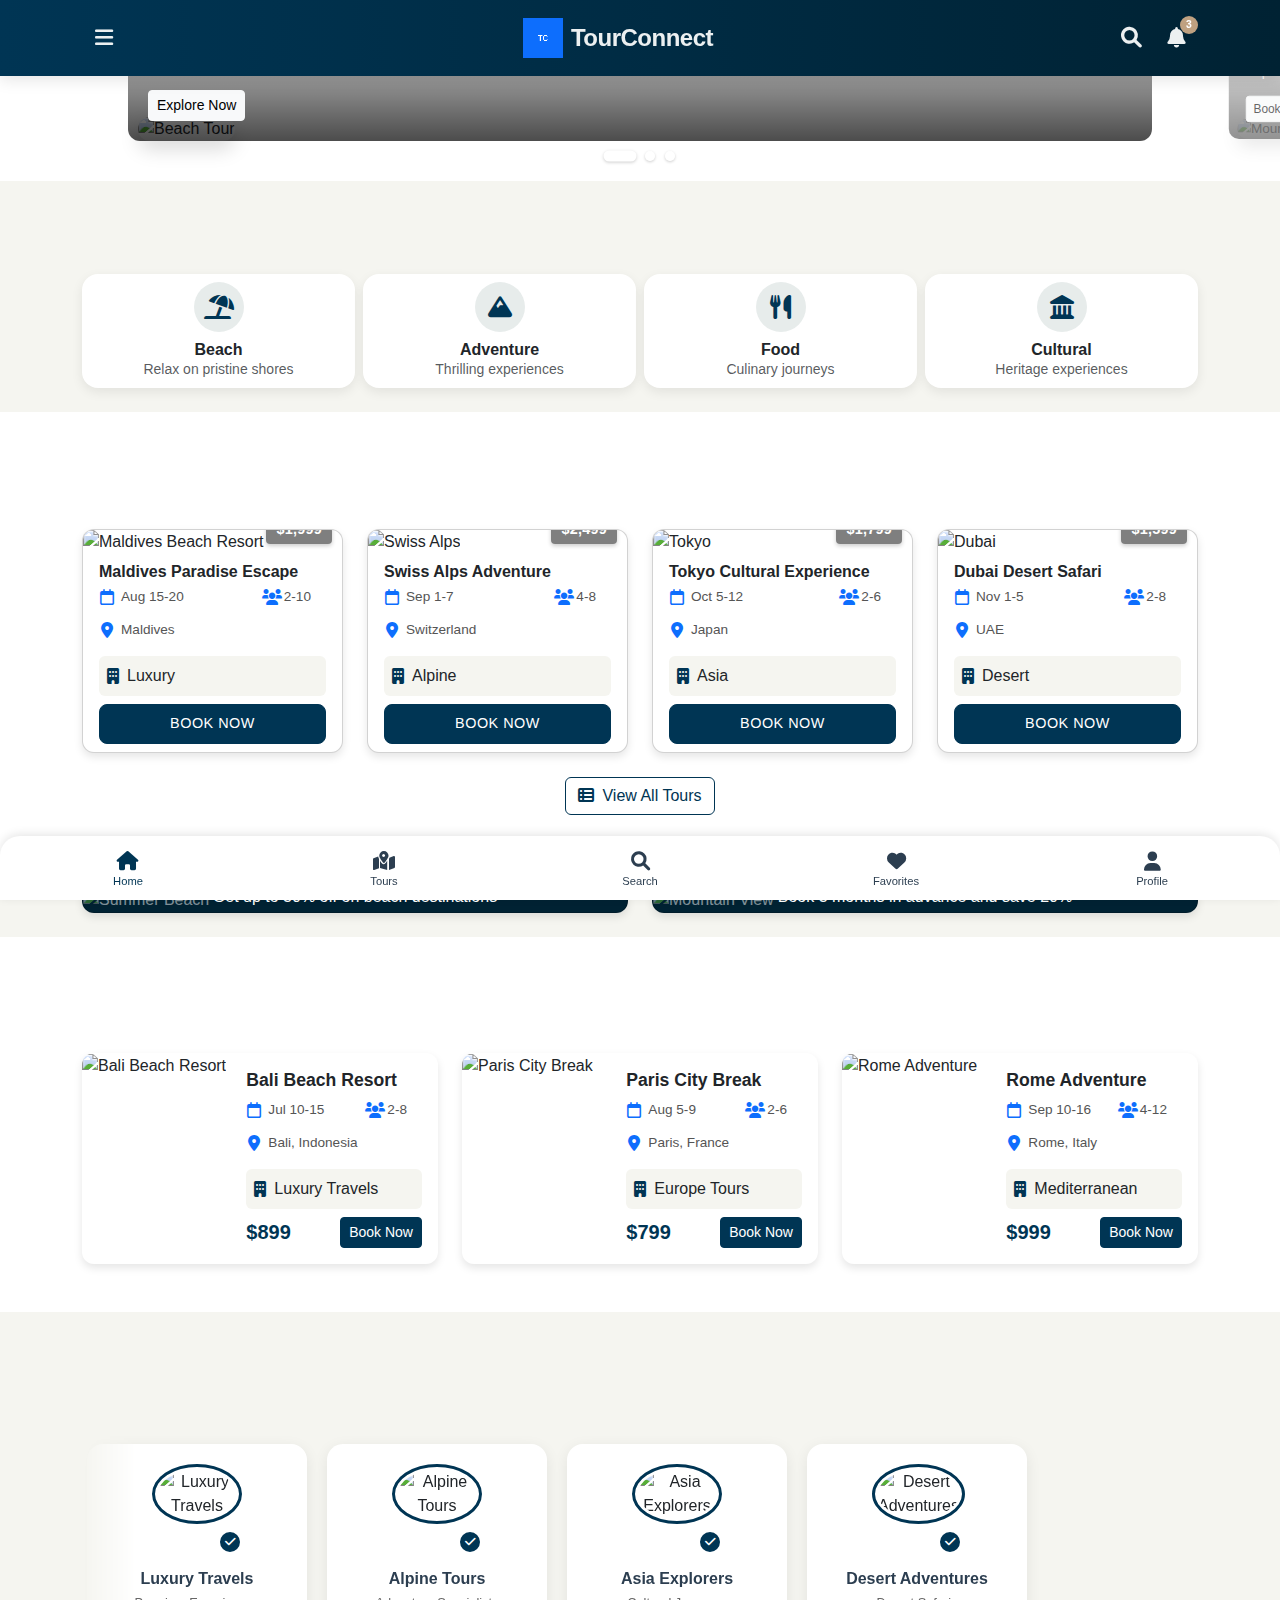
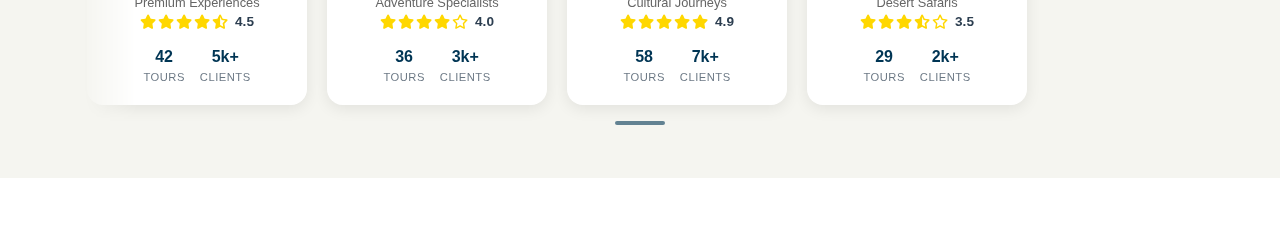
==== index.html @ 3ac356c7 "project initialized" ====
<!DOCTYPE html>
<html lang="en">
<head>
    <meta charset="UTF-8">
    <meta name="viewport" content="width=device-width, initial-scale=1.0, maximum-scale=1.0, user-scalable=no">
    <meta name="theme-color" content="#003554">
    <meta name="apple-mobile-web-app-capable" content="yes">
    <meta name="apple-mobile-web-app-status-bar-style" content="black-translucent">
    <meta name="apple-mobile-web-app-title" content="TourConnect">
    <link rel="manifest" href="manifest.json">
    <link rel="apple-touch-icon" href="images/icons/icon-192x192.png">
    <title>TourConnect - Find Your Perfect Tour</title>
    <!-- Bootstrap CSS -->
    <link href="https://cdn.jsdelivr.net/npm/bootstrap@5.3.0/dist/css/bootstrap.min.css" rel="stylesheet">
    <!-- Custom CSS -->
    <link href="css/colors.css" rel="stylesheet">
    <link href="css/style.css" rel="stylesheet">
    <link href="css/slider.css" rel="stylesheet">
    <link href="css/popular-packages.css" rel="stylesheet">
    <link href="css/center-carousel.css" rel="stylesheet">
    <link href="css/organizers.css" rel="stylesheet">
    <!-- Font Awesome -->
    <link rel="stylesheet" href="https://cdnjs.cloudflare.com/ajax/libs/font-awesome/6.0.0/css/all.min.css">
    <!-- Custom JavaScript -->
    <script src="js/filters.js" defer></script>
    <script src="js/pwa.js" defer></script>
    <script src="js/center-carousel.js" defer></script>
    <script>
        document.addEventListener('DOMContentLoaded', function() {
            const searchToggleBtn = document.getElementById('searchToggleBtn');
            const searchContainer = document.getElementById('searchContainer');

            searchToggleBtn.addEventListener('click', function() {
                searchContainer.style.display = searchContainer.style.display === 'none' ? 'block' : 'none';
            });
        });
    </script>
    <!-- Bootstrap JavaScript -->
    <script src="https://cdn.jsdelivr.net/npm/bootstrap@5.3.0/dist/js/bootstrap.bundle.min.js"></script>
    <style>
        body {
            padding-bottom: 70px; /* Space for bottom navigation */
            touch-action: manipulation;
            -webkit-tap-highlight-color: transparent;
        }
        
        /* Mobile App-like Header */
        .app-header {
            position: sticky;
            top: 0;
            z-index: 1030;
            box-shadow: 0 4px 15px rgba(0,0,0,0.1);
            background-image: linear-gradient(to right, var(--primary), var(--primary-dark));
            padding: 0.8rem 0;
            transition: all 0.3s ease;
        }
        
        /* App Logo */
        .app-logo {
            display: flex;
            align-items: center;
            text-decoration: none;
        }
        
        .app-logo img {
            height: 32px;
            width: 32px;
            margin-right: 8px;
        }
        
        .app-logo-text {
            color: var(--text-light);
            font-size: 1.2rem;
            font-weight: 600;
            margin: 0;
            letter-spacing: -0.5px;
        }
        
        /* Header Icon Buttons */
        .header-icon-btn {
            width: 40px;
            height: 40px;
            display: flex;
            align-items: center;
            justify-content: center;
            border-radius: 50%;
            background: transparent;
            border: none;
            color: var(--text-light);
            font-size: 1.2rem;
            transition: all 0.2s ease;
            position: relative;
        }
        
        .header-icon-btn:active {
            transform: scale(0.9);
            background-color: rgba(255,255,255,0.1);
        }
        
        /* Search Bar */
        .app-search {
            position: relative;
            flex-grow: 1;
            margin: 0 15px;
            display: none; /* Hide on mobile */
        }
        
        .app-search-input {
            width: 100%;
            padding: 8px 15px 8px 40px;
            border-radius: 20px;
            border: none;
            background-color: rgba(255,255,255,0.15);
            color: var(--text-light);
            font-size: 0.9rem;
            transition: all 0.3s ease;
        }
        
        .app-search-input::placeholder {
            color: rgba(255,255,255,0.7);
        }
        
        .app-search-input:focus {
            background-color: rgba(255,255,255,0.25);
            outline: none;
        }
        
        .app-search-icon {
            position: absolute;
            left: 15px;
            top: 50%;
            transform: translateY(-50%);
            color: rgba(255,255,255,0.7);
            font-size: 0.9rem;
        }
        
        /* Notification Badge */
        .notification-badge {
            position: absolute;
            top: 0;
            right: 0;
            background-color: var(--secondary);
            color: white;
            font-size: 0.65rem;
            width: 18px;
            height: 18px;
            border-radius: 50%;
            display: flex;
            align-items: center;
            justify-content: center;
            font-weight: 600;
        }
        
        /* App Header Icons */
        .app-header-icons {
            display: flex;
            align-items: center;
        }
        
        /* Bottom Navigation */
        .mobile-bottom-nav {
            position: fixed;
            bottom: 0;
            left: 0;
            right: 0;
            z-index: 1000;
            background: white;
            box-shadow: 0 -2px 10px rgba(0,0,0,0.1);
            padding: 10px 0 5px;
            border-top-left-radius: 20px;
            border-top-right-radius: 20px;
        }
        
        .mobile-bottom-nav .nav-item {
            flex: 1;
            text-align: center;
        }
        
        .mobile-bottom-nav .nav-link {
            display: flex;
            flex-direction: column;
            align-items: center;
            color: var(--text-dark);
            font-size: 0.7rem;
            padding: 5px;
        }
        
        .mobile-bottom-nav .nav-link i {
            font-size: 1.2rem;
            margin-bottom: 3px;
        }
        
        .mobile-bottom-nav .nav-link.active {
            color: var(--primary);
        }
        
        /* Status bar for iOS */
        @supports (-webkit-touch-callout: none) {
            .app-header {
                padding-top: env(safe-area-inset-top);
            }
            
            .mobile-bottom-nav {
                padding-bottom: env(safe-area-inset-bottom);
                bottom: 0;
            }
        }
        
        /* App-like Category Cards */
        .app-category-card {
            border-radius: 16px;
            overflow: hidden;
            box-shadow: 0 4px 12px rgba(0,0,0,0.08);
            height: 100%;
        }
        
        .app-category-icon {
            height: 50px;
            width: 50px;
            display: flex;
            align-items: center;
            justify-content: center;
            border-radius: 50%;
            margin: 0 auto 8px;
            background-color: rgba(16, 64, 59, 0.1);
        }
        
        /* Improved responsive header styling */
        @media (min-width: 768px) {
            .app-header {
                padding: 1rem 0;
            }
            
            .app-logo img {
                height: 36px;
                width: 36px;
            }
            
            .app-logo-text {
                font-size: 1.4rem;
            }
            
            .header-icon-btn {
                width: 44px;
                height: 44px;
                font-size: 1.3rem;
            }
        }
        
        @media (min-width: 992px) {
            .app-header {
                padding: 1.2rem 0;
            }
            
            .app-logo img {
                height: 40px;
                width: 40px;
            }
            
            .app-logo-text {
                font-size: 1.5rem;
            }
        }
        
        @media (max-width: 576px) {
            .app-category-icon {
                height: 40px;
                width: 40px;
                margin-bottom: 5px;
            }
            
            .app-category-card {
                padding: 8px !important;
            }
            
            .app-category-card h5 {
                font-size: 0.7rem;
            }
        }
    </style>
</head>
<body>
    <!-- Mobile App-like Header -->
    <header class="app-header bg-primary py-3">
        <div class="container">
            <div class="d-flex justify-content-between align-items-center">
                <!-- Menu Button -->
                <button class="header-icon-btn" type="button" data-bs-toggle="offcanvas" data-bs-target="#sideDrawer" aria-controls="sideDrawer">
                    <i class="fas fa-bars"></i>
                </button>
                
                <!-- Logo -->
                <a href="index.html" class="app-logo">
                    <img src="images/icons/icon-72x72.png" alt="TourConnect Logo">
                    <h1 class="app-logo-text">TourConnect</h1>
                </a>
                
                <!-- Search Bar Removed as requested -->
                
                <!-- Header Icons -->
                <div class="app-header-icons">
                    <button class="header-icon-btn" id="searchToggleBtn">
                        <i class="fas fa-search"></i>
                    </button>
                    <button class="header-icon-btn">
                        <i class="fas fa-bell"></i>
                        <span class="notification-badge">3</span>
                    </button>
                </div>
            </div>
            <!-- Search Bar Container -->
            <div class="app-search mt-2" id="searchContainer" style="display: none;">
                <i class="fas fa-search app-search-icon"></i>
                <input type="text" class="app-search-input" placeholder="Search tours and destinations...">
            </div>
            </div>
        </div>
    </header>

    <!-- Center Carousel Banner Section -->
    <div class="center-carousel-container">
        <div class="center-carousel">
            <div class="center-carousel-track">
                <div class="center-carousel-slide active">
                    <img src="https://images.unsplash.com/photo-1507525428034-b723cf961d3e" alt="Beach Tour">
                    <div class="center-carousel-caption">
                        <h3>Exotic Beach Tours</h3>
                        <p>Discover paradise on earth</p>
                        <a href="#" class="btn btn-light btn-sm">Explore Now</a>
                    </div>
                </div>
                <div class="center-carousel-slide">
                    <img src="https://images.unsplash.com/photo-1464822759023-fed622ff2c3b" alt="Mountain Tour">
                    <div class="center-carousel-caption">
                        <h3>Mountain Adventures</h3>
                        <p>Experience the thrill of heights</p>
                        <a href="#" class="btn btn-light btn-sm">Book Now</a>
                    </div>
                </div>
                <div class="center-carousel-slide">
                    <img src="https://images.unsplash.com/photo-1477959858617-67f85cf4f1df" alt="City Tour">
                    <div class="center-carousel-caption">
                        <h3>City Explorations</h3>
                        <p>Unveil urban mysteries</p>
                        <a href="#" class="btn btn-light btn-sm">Learn More</a>
                    </div>
                </div>
            </div>
            <div class="center-carousel-controls">
                <button class="center-carousel-control prev">
                    <i class="fas fa-chevron-left"></i>
                </button>
                <button class="center-carousel-control next">
                    <i class="fas fa-chevron-right"></i>
                </button>
            </div>
            <div class="center-carousel-indicators">
                <div class="center-carousel-indicator active"></div>
                <div class="center-carousel-indicator"></div>
                <div class="center-carousel-indicator"></div>
            </div>
        </div>
    </div>

    <!-- Side Drawer Navigation (Mobile App Style) -->
    <div class="offcanvas offcanvas-start" tabindex="-1" id="sideDrawer" aria-labelledby="sideDrawerLabel" style="width: 80%; max-width: 350px;">
        <div class="offcanvas-header bg-primary text-white">
            <div class="d-flex align-items-center">
                <img src="images/icons/icon-72x72.png" alt="App Icon" width="40" height="40" class="rounded me-2">
                <h5 class="offcanvas-title mb-0" id="sideDrawerLabel">TourConnect</h5>
            </div>
            <button type="button" class="btn-close btn-close-white" data-bs-dismiss="offcanvas" aria-label="Close"></button>
        </div>
        <div class="offcanvas-body p-0">
            <div class="p-3 bg-light">
                <div class="d-flex align-items-center mb-3">
                    <div class="bg-primary text-white rounded-circle p-2 me-3">
                        <i class="fas fa-user"></i>
                    </div>
                    <div>
                        <a href="login.html" class="text-decoration-none text-primary">Sign in</a>
                        <p class="text-muted mb-0 small">for personalized experience</p>
                    </div>
                </div>
            </div>
            <ul class="nav flex-column py-2">
                <li class="nav-item">
                    <a class="nav-link active px-3 py-3" href="index.html">
                        <i class="fas fa-home me-3 text-primary"></i>Home
                    </a>
                </li>
                <li class="nav-item">
                    <a class="nav-link px-3 py-3" href="packages.html">
                        <i class="fas fa-suitcase me-3 text-primary"></i>Tour Packages
                    </a>
                </li>
                <li class="nav-item">
                    <a class="nav-link px-3 py-3" href="#">
                        <i class="fas fa-heart me-3 text-primary"></i>Favorites
                    </a>
                </li>
                <li class="nav-item">
                    <a class="nav-link px-3 py-3" href="#">
                        <i class="fas fa-bell me-3 text-primary"></i>Notifications
                    </a>
                </li>
                <li class="nav-item">
                    <a class="nav-link px-3 py-3" href="#">
                        <i class="fas fa-info-circle me-3 text-primary"></i>About
                    </a>
                </li>
                <li class="nav-item">
                    <a class="nav-link px-3 py-3" href="#">
                        <i class="fas fa-envelope me-3 text-primary"></i>Contact
                    </a>
                </li>
            </ul>
            <hr class="my-2">
            <div class="px-3 py-2">
                <h6 class="text-uppercase text-muted small fw-bold mb-2">Legal</h6>
                <ul class="nav flex-column">
                    <li class="nav-item">
                        <a class="nav-link px-3 py-2 small" href="#">
                            <i class="fas fa-file-alt me-2 text-primary"></i>Terms & Conditions
                        </a>
                    </li>
                    <li class="nav-item">
                        <a class="nav-link px-3 py-2 small" href="#">
                            <i class="fas fa-shield-alt me-2 text-primary"></i>Privacy Policy
                        </a>
                    </li>
                </ul>
            </div>
        </div>
    </div>

    <!-- Categories Section (App-like Design) -->
    <section class="py-4 bg-light">
        <div class="container">
            <h2 class="section-title">Explore Categories</h2>
            <div class="row g-2 text-center">
                <div class="col-3">
                    <div class="app-category-card bg-white p-2">
                        <div class="app-category-icon">
                            <i class="fas fa-umbrella-beach fs-4 text-primary"></i>
                        </div>
                        <h5 class="mb-0 fs-6 fw-bold">Beach</h5>
                        <p class="small text-muted mb-0 d-none d-md-block">Relax on pristine shores</p>
                    </div>
                </div>
                <div class="col-3">
                    <div class="app-category-card bg-white p-2">
                        <div class="app-category-icon">
                            <i class="fas fa-mountain fs-4 text-primary"></i>
                        </div>
                        <h5 class="mb-0 fs-6 fw-bold">Adventure</h5>
                        <p class="small text-muted mb-0 d-none d-md-block">Thrilling experiences</p>
                    </div>
                </div>
                <div class="col-3">
                    <div class="app-category-card bg-white p-2">
                        <div class="app-category-icon">
                            <i class="fas fa-utensils fs-4 text-primary"></i>
                        </div>
                        <h5 class="mb-0 fs-6 fw-bold">Food</h5>
                        <p class="small text-muted mb-0 d-none d-md-block">Culinary journeys</p>
                    </div>
                </div>
                <div class="col-3">
                    <div class="app-category-card bg-white p-2">
                        <div class="app-category-icon">
                            <i class="fas fa-landmark fs-4 text-primary"></i>
                        </div>
                        <h5 class="mb-0 fs-6 fw-bold">Cultural</h5>
                        <p class="small text-muted mb-0 d-none d-md-block">Heritage experiences</p>
                    </div>
                </div>
            </div>
        </div>
    </section>

    <!-- Tour Packages (Facebook Events Style) -->
    <section class="py-5">
        <div class="container">
            <!-- Title -->
            <h2 class="section-title mb-4 text-center">Upcoming Tours</h2>
            
            <!-- Tour Cards -->
            <div class="row g-4">
                <!-- Package Card 1 -->
                <div class="col-6 col-md-6 col-lg-3">
                    <div class="card h-100">
                        <div class="position-relative">
                            <img src="https://images.unsplash.com/photo-1602002418082-a4443e081dd1" class="card-img-top" alt="Maldives Beach Resort">
                            <div class="card-price-overlay">$1,999</div>
                        </div>
                        <div class="card-body d-flex flex-column py-2">
                            <h5 class="card-title mb-1"><a href="packages.html">Maldives Paradise Escape</a></h5>
                            <!-- Date and Users in one row with justify-content-between -->
                            <div class="d-flex flex-wrap mb-1 justify-content-between">
                                <span class="card-info-icon"><i class="far fa-calendar"></i>Aug 15-20</span>
                                <span class="card-info-icon"><i class="fas fa-users"></i>2-10</span>
                            </div>
                            <!-- Place in single row -->
                            <div class="d-flex flex-wrap mb-1">
                                <span class="card-info-icon"><i class="fas fa-map-marker-alt"></i>Maldives</span>
                            </div>
                            <!-- Organizer at the bottom -->
                            <div class="card-organizer bg-light p-2 rounded mb-2 mt-1">
                                <div class="d-flex align-items-center">
                                    <i class="fas fa-building me-2 text-primary"></i>
                                    <span>Luxury</span>
                                </div>
                            </div>
                            <a href="packages.html" class="btn btn-primary card-btn-full mt-auto text-center">Book Now</a>
                        </div>
                    </div>
                </div>
                <!-- Package Card 2 -->
                <div class="col-6 col-md-6 col-lg-3">
                    <div class="card h-100">
                        <div class="position-relative">
                            <img src="https://images.unsplash.com/photo-1491555103944-7c647fd857e6" class="card-img-top" alt="Swiss Alps">
                            <div class="card-price-overlay">$2,499</div>
                        </div>
                        <div class="card-body d-flex flex-column py-2">
                            <h5 class="card-title mb-1"><a href="packages.html">Swiss Alps Adventure</a></h5>
                            <!-- Date and Users in one row with justify-content-between -->
                            <div class="d-flex flex-wrap mb-1 justify-content-between">
                                <span class="card-info-icon"><i class="far fa-calendar"></i>Sep 1-7</span>
                                <span class="card-info-icon"><i class="fas fa-users"></i>4-8</span>
                            </div>
                            <!-- Place in single row -->
                            <div class="d-flex flex-wrap mb-1">
                                <span class="card-info-icon"><i class="fas fa-map-marker-alt"></i>Switzerland</span>
                            </div>
                            <!-- Organizer at the bottom -->
                            <div class="card-organizer bg-light p-2 rounded mb-2 mt-1">
                                <div class="d-flex align-items-center">
                                    <i class="fas fa-building me-2 text-primary"></i>
                                    <span>Alpine</span>
                                </div>
                            </div>
                            <a href="packages.html" class="btn btn-primary card-btn-full mt-auto text-center">Book Now</a>
                        </div>
                    </div>
                </div>
                <!-- Package Card 3 -->
                <div class="col-6 col-md-6 col-lg-3">
                    <div class="card h-100">
                        <div class="position-relative">
                            <img src="https://images.unsplash.com/photo-1493976040374-85c8e12f0c0e" class="card-img-top" alt="Tokyo">
                            <div class="card-price-overlay">$1,799</div>
                        </div>
                        <div class="card-body d-flex flex-column py-2">
                            <h5 class="card-title mb-1"><a href="packages.html">Tokyo Cultural Experience</a></h5>
                            <!-- Date and Users in one row with justify-content-between -->
                            <div class="d-flex flex-wrap mb-1 justify-content-between">
                                <span class="card-info-icon"><i class="far fa-calendar"></i>Oct 5-12</span>
                                <span class="card-info-icon"><i class="fas fa-users"></i>2-6</span>
                            </div>
                            <!-- Place in single row -->
                            <div class="d-flex flex-wrap mb-1">
                                <span class="card-info-icon"><i class="fas fa-map-marker-alt"></i>Japan</span>
                            </div>
                            <!-- Organizer at the bottom -->
                            <div class="card-organizer bg-light p-2 rounded mb-2 mt-1">
                                <div class="d-flex align-items-center">
                                    <i class="fas fa-building me-2 text-primary"></i>
                                    <span>Asia</span>
                                </div>
                            </div>
                            <a href="packages.html" class="btn btn-primary card-btn-full mt-auto text-center">Book Now</a>
                        </div>
                    </div>
                </div>
                <!-- Package Card 4 -->
                <div class="col-6 col-md-6 col-lg-3">
                    <div class="card h-100">
                        <div class="position-relative">
                            <img src="https://images.unsplash.com/photo-1512453979798-5ea266f8880c" class="card-img-top" alt="Dubai">
                            <div class="card-price-overlay">$1,599</div>
                        </div>
                        <div class="card-body d-flex flex-column py-2">
                            <h5 class="card-title mb-1"><a href="packages.html">Dubai Desert Safari</a></h5>
                            <!-- Date and Users in one row with justify-content-between -->
                            <div class="d-flex flex-wrap mb-1 justify-content-between">
                                <span class="card-info-icon"><i class="far fa-calendar"></i>Nov 1-5</span>
                                <span class="card-info-icon"><i class="fas fa-users"></i>2-8</span>
                            </div>
                            <!-- Place in single row -->
                            <div class="d-flex flex-wrap mb-1">
                                <span class="card-info-icon"><i class="fas fa-map-marker-alt"></i>UAE</span>
                            </div>
                            <!-- Organizer at the bottom -->
                            <div class="card-organizer bg-light p-2 rounded mb-2 mt-1">
                                <div class="d-flex align-items-center">
                                    <i class="fas fa-building me-2 text-primary"></i>
                                    <span>Desert</span>
                                </div>
                            </div>
                            <a href="packages.html" class="btn btn-primary card-btn-full mt-auto text-center">Book Now</a>
                        </div>
                    </div>
                </div>
            </div>
            
            <!-- View All Button Below Cards -->
            <div class="text-center mt-4">
                <a href="tour-package-list.html" class="btn btn-outline-primary">
                    <i class="fas fa-th-list me-2"></i>View All Tours
                </a>
            </div>
        </div>
    </section>

    <!-- Advertisement Section -->
    <section class="py-4 bg-light">
        <div class="container">
            <div class="row g-4">
                <div class="col-md-6">
                    <div class="card bg-dark text-white">
                        <img src="https://images.unsplash.com/photo-1507525428034-b723cf961d3e" class="card-img opacity-50" alt="Summer Beach">
                        <div class="card-img-overlay d-flex flex-column justify-content-center text-center">
                            <h3>Summer Special Offers</h3>
                            <p>Get up to 30% off on beach destinations</p>
                            <a href="#" class="btn btn-light">Learn More</a>
                        </div>
                    </div>
                </div>
                <div class="col-md-6">
                    <div class="card bg-dark text-white">
                        <img src="https://images.unsplash.com/photo-1519677100203-a0e668c92439" class="card-img opacity-50" alt="Mountain View">
                        <div class="card-img-overlay d-flex flex-column justify-content-center text-center">
                            <h3>Early Bird Discount</h3>
                            <p>Book 3 months in advance and save 20%</p>
                            <a href="#" class="btn btn-light">View Deals</a>
                        </div>
                    </div>
                </div>
            </div>
        </div>
    </section>

    <!-- Popular Packages -->
    <section class="py-5">
        <div class="container">
            <h2 class="section-title text-center">Popular Packages</h2>
            <div class="row g-4">
                <div class="col-12 col-sm-12 col-md-6 col-lg-4">
                    <div class="popular-package-card">
                        <div class="row g-0 h-100">
                            <div class="col-5 popular-package-img-container">
                                <img src="https://images.unsplash.com/photo-1537996194471-e657df975ab4" class="popular-package-img" alt="Bali Beach Resort">
                            </div>
                            <div class="col-7">
                                <div class="popular-package-body">
                                    <h5 class="popular-package-title">Bali Beach Resort</h5>
                                    <!-- Date and Users in one row with justify-content-between -->
                                    <div class="d-flex flex-wrap mb-1 justify-content-between">
                                        <span class="card-info-icon"><i class="far fa-calendar"></i>Jul 10-15</span>
                                        <span class="card-info-icon"><i class="fas fa-users"></i>2-8</span>
                                    </div>
                                    <!-- Place in single row -->
                                    <div class="d-flex flex-wrap mb-1">
                                        <span class="card-info-icon"><i class="fas fa-map-marker-alt"></i>Bali, Indonesia</span>
                                    </div>
                                    <!-- Organizer at the bottom -->
                                    <div class="card-organizer bg-light p-2 rounded mb-2 mt-1">
                                        <div class="d-flex align-items-center">
                                            <i class="fas fa-building me-2 text-primary"></i>
                                            <span>Luxury Travels</span>
                                        </div>
                                    </div>
                                    <div class="mt-auto d-flex justify-content-between align-items-center">
                                        <span class="popular-package-price">$899</span>
                                        <a href="packages.html" class="btn btn-primary btn-sm">Book Now</a>
                                    </div>
                                </div>
                            </div>
                        </div>
                    </div>
                </div>
                <div class="col-12 col-sm-12 col-md-6 col-lg-4">
                    <div class="popular-package-card">
                        <div class="row g-0 h-100">
                            <div class="col-5 popular-package-img-container">
                                <img src="https://images.unsplash.com/photo-1499856871958-5b9627545d1a" class="popular-package-img" alt="Paris City Break">
                            </div>
                            <div class="col-7">
                                <div class="popular-package-body">
                                    <h5 class="popular-package-title">Paris City Break</h5>
                                    <!-- Date and Users in one row with justify-content-between -->
                                    <div class="d-flex flex-wrap mb-1 justify-content-between">
                                        <span class="card-info-icon"><i class="far fa-calendar"></i>Aug 5-9</span>
                                        <span class="card-info-icon"><i class="fas fa-users"></i>2-6</span>
                                    </div>
                                    <!-- Place in single row -->
                                    <div class="d-flex flex-wrap mb-1">
                                        <span class="card-info-icon"><i class="fas fa-map-marker-alt"></i>Paris, France</span>
                                    </div>
                                    <!-- Organizer at the bottom -->
                                    <div class="card-organizer bg-light p-2 rounded mb-2 mt-1">
                                        <div class="d-flex align-items-center">
                                            <i class="fas fa-building me-2 text-primary"></i>
                                            <span>Europe Tours</span>
                                        </div>
                                    </div>
                                    <div class="mt-auto d-flex justify-content-between align-items-center">
                                        <span class="popular-package-price">$799</span>
                                        <a href="packages.html" class="btn btn-primary btn-sm">Book Now</a>
                                    </div>
                                </div>
                            </div>
                        </div>
                    </div>
                </div>
                <div class="col-12 col-sm-12 col-md-6 col-lg-4">
                    <div class="popular-package-card">
                        <div class="row g-0 h-100">
                            <div class="col-5 popular-package-img-container">
                                <img src="https://images.unsplash.com/photo-1467269204594-9661b134dd2b" class="popular-package-img" alt="Rome Adventure">
                            </div>
                            <div class="col-7">
                                <div class="popular-package-body">
                                    <h5 class="popular-package-title">Rome Adventure</h5>
                                    <!-- Date and Users in one row with justify-content-between -->
                                    <div class="d-flex flex-wrap mb-1 justify-content-between">
                                        <span class="card-info-icon"><i class="far fa-calendar"></i>Sep 10-16</span>
                                        <span class="card-info-icon"><i class="fas fa-users"></i>4-12</span>
                                    </div>
                                    <!-- Place in single row -->
                                    <div class="d-flex flex-wrap mb-1">
                                        <span class="card-info-icon"><i class="fas fa-map-marker-alt"></i>Rome, Italy</span>
                                    </div>
                                    <!-- Organizer at the bottom -->
                                    <div class="card-organizer bg-light p-2 rounded mb-2 mt-1">
                                        <div class="d-flex align-items-center">
                                            <i class="fas fa-building me-2 text-primary"></i>
                                            <span>Mediterranean</span>
                                        </div>
                                    </div>
                                    <div class="mt-auto d-flex justify-content-between align-items-center">
                                        <span class="popular-package-price">$999</span>
                                        <a href="packages.html" class="btn btn-primary btn-sm">Book Now</a>
                                    </div>
                                </div>
                            </div>
                        </div>
                    </div>
                </div>
            </div>
        </div>
    </section>

    <!-- Organizers Section -->
    <section class="organizers-section">
        <div class="container">
            <h2 class="section-title">Featured Tour Organizers</h2>
            <div class="organizers-container">
                <!-- Organizer Card 1 -->
                <div class="organizer-card">
                    <div class="organizer-profile">
                        <img src="https://images.unsplash.com/photo-1594564781336-726aae077800" alt="Luxury Travels">
                        <div class="verified-badge">
                            <i class="fas fa-check"></i>
                        </div>
                    </div>
                    <h5 class="organizer-name">Luxury Travels</h5>
                    <p class="organizer-specialty">Premium Experiences</p>
                    <div class="organizer-rating">
                        <i class="fas fa-star"></i>
                        <i class="fas fa-star"></i>
                        <i class="fas fa-star"></i>
                        <i class="fas fa-star"></i>
                        <i class="fas fa-star-half-alt"></i>
                        <span class="rating-value">4.5</span>
                    </div>
                    <div class="organizer-stats">
                        <div class="stat-item">
                            <span class="stat-value">42</span>
                            <span class="stat-label">Tours</span>
                        </div>
                        <div class="stat-item">
                            <span class="stat-value">5k+</span>
                            <span class="stat-label">Clients</span>
                        </div>
                    </div>
                </div>
                
                <!-- Organizer Card 2 -->
                <div class="organizer-card">
                    <div class="organizer-profile">
                        <img src="https://images.unsplash.com/photo-1551632436-cbf8dd35adfa" alt="Alpine Tours">
                        <div class="verified-badge">
                            <i class="fas fa-check"></i>
                        </div>
                    </div>
                    <h5 class="organizer-name">Alpine Tours</h5>
                    <p class="organizer-specialty">Adventure Specialists</p>
                    <div class="organizer-rating">
                        <i class="fas fa-star"></i>
                        <i class="fas fa-star"></i>
                        <i class="fas fa-star"></i>
                        <i class="fas fa-star"></i>
                        <i class="far fa-star"></i>
                        <span class="rating-value">4.0</span>
                    </div>
                    <div class="organizer-stats">
                        <div class="stat-item">
                            <span class="stat-value">36</span>
                            <span class="stat-label">Tours</span>
                        </div>
                        <div class="stat-item">
                            <span class="stat-value">3k+</span>
                            <span class="stat-label">Clients</span>
                        </div>
                    </div>
                </div>
                
                <!-- Organizer Card 3 -->
                <div class="organizer-card">
                    <div class="organizer-profile">
                        <img src="https://images.unsplash.com/photo-1528164344705-47542687000d" alt="Asia Explorers">
                        <div class="verified-badge">
                            <i class="fas fa-check"></i>
                        </div>
                    </div>
                    <h5 class="organizer-name">Asia Explorers</h5>
                    <p class="organizer-specialty">Cultural Journeys</p>
                    <div class="organizer-rating">
                        <i class="fas fa-star"></i>
                        <i class="fas fa-star"></i>
                        <i class="fas fa-star"></i>
                        <i class="fas fa-star"></i>
                        <i class="fas fa-star"></i>
                        <span class="rating-value">4.9</span>
                    </div>
                    <div class="organizer-stats">
                        <div class="stat-item">
                            <span class="stat-value">58</span>
                            <span class="stat-label">Tours</span>
                        </div>
                        <div class="stat-item">
                            <span class="stat-value">7k+</span>
                            <span class="stat-label">Clients</span>
                        </div>
                    </div>
                </div>
                
                <!-- Organizer Card 4 -->
                <div class="organizer-card">
                    <div class="organizer-profile">
                        <img src="https://images.unsplash.com/photo-1547235001-d703406d3f17" alt="Desert Adventures">
                        <div class="verified-badge">
                            <i class="fas fa-check"></i>
                        </div>
                    </div>
                    <h5 class="organizer-name">Desert Adventures</h5>
                    <p class="organizer-specialty">Desert Safaris</p>
                    <div class="organizer-rating">
                        <i class="fas fa-star"></i>
                        <i class="fas fa-star"></i>
                        <i class="fas fa-star"></i>
                        <i class="fas fa-star-half-alt"></i>
                        <i class="far fa-star"></i>
                        <span class="rating-value">3.5</span>
                    </div>
                    <div class="organizer-stats">
                        <div class="stat-item">
                            <span class="stat-value">29</span>
                            <span class="stat-label">Tours</span>
                        </div>
                        <div class="stat-item">
                            <span class="stat-value">2k+</span>
                            <span class="stat-label">Clients</span>
                        </div>
                    </div>
                </div>
            </div>
            
            <!-- Navigation buttons -->
            <!-- Removing arrow navigation for cleaner mobile-friendly interface -->
            
        </div>
    </section>

    <!-- Mobile Bottom Navigation -->
    <nav class="mobile-bottom-nav d-flex justify-content-between align-items-center">
        <a href="index.html" class="nav-item nav-link active">
            <i class="fas fa-home"></i>
            <span>Home</span>
        </a>
        <a href="tour-package-list.html" class="nav-item nav-link">
            <i class="fas fa-map-marked-alt"></i>
            <span>Tours</span>
        </a>
        <a href="#" class="nav-item nav-link">
            <i class="fas fa-search"></i>
            <span>Search</span>
        </a>
        <a href="#" class="nav-item nav-link">
            <i class="fas fa-heart"></i>
            <span>Favorites</span>
        </a>
        <a href="login.html" class="nav-item nav-link">
                <i class="fas fa-user"></i>
                <span>Profile</span>
            </a>
        </div>
    </nav>

    <!-- Bootstrap JS -->
    <script src="https://cdn.jsdelivr.net/npm/bootstrap@5.3.0/dist/js/bootstrap.bundle.min.js"></script>
    <!-- Custom JS -->
    <script>
        document.addEventListener('DOMContentLoaded', function() {
            // Organizers slider functionality - touch-friendly scrolling
            const organizersContainer = document.querySelector('.organizers-container');
            
            // No navigation buttons needed - using native touch scrolling
            // The container is already set up with scroll-behavior: smooth in CSS
        });
    </script>
</body>
</html>
---- css/colors.css ----
:root {
    --primary: #003554;
    --primary-dark: #002233;
    --primary-light: #004d77;
    --secondary: #BFA181;
    --secondary-light: #D4BFA6;
    --background-light: #F5F5F0;
    --text-dark: #2C3E50;
    --text-light: #ECF0F1;
}

/* Override Bootstrap classes */
.bg-primary {
    background-color: var(--primary) !important;
}

.btn-primary {
    background-color: var(--primary) !important;
    border-color: var(--primary) !important;
}

.btn-primary:hover {
    background-color: var(--primary-dark) !important;
    border-color: var(--primary-dark) !important;
}

.btn-outline-primary {
    color: var(--primary) !important;
    border-color: var(--primary) !important;
}

.btn-outline-primary:hover {
    background-color: var(--primary) !important;
    color: var(--text-light) !important;
}

.text-primary {
    color: var(--primary) !important;
}

/* Custom background colors */
.bg-light {
    background-color: var(--background-light) !important;
}

/* Category cards */
.category-card {
    transition: all 0.3s ease;
}

.category-card:hover {
    background-color: var(--primary-light) !important;
    color: var(--text-light);
}

.category-card:hover i,
.category-card:hover h5 {
    color: var(--text-light) !important;
}

/* Card badges */
.badge.bg-primary {
    background-color: var(--secondary) !important;
}

/* Links */
a {
    color: var(--primary);
    text-decoration: none;
    transition: color 0.2s ease;
}

a:hover {
    color: var(--primary-dark);
}

/* Footer */
.bg-dark {
    background-color: var(--primary-dark) !important;
}
---- css/style.css ----
/* Base styles */
body {
    font-family: -apple-system, BlinkMacSystemFont, "SF Pro Display", "Roboto", "Segoe UI", sans-serif;
    font-size: 16px;
    line-height: 1.5;
    -webkit-font-smoothing: antialiased;
}

.hover-shadow {
    transition: all 0.3s ease;
}

.hover-shadow:hover {
    transform: translateY(-5px);
    box-shadow: 0 0.5rem 1rem rgba(0,0,0,0.15) !important;
}

.transition {
    transition: all 0.3s ease-in-out;
}

/* Card Styles */
.card {
    border-radius: 12px;
    overflow: hidden;
    box-shadow: 0 4px 8px rgba(0,0,0,0.1);
    position: relative;
    height: 100%;
    display: flex;
    flex-direction: column;
}

.card-img-top {
    transition: transform 0.3s ease;
    height: 160px !important;
    object-fit: cover;
}

.card:hover .card-img-top {
    transform: scale(1.05);
}

.card-price-overlay {
    position: absolute;
    bottom: 10px;
    right: 10px;
    background-color: rgba(0, 0, 0, 0.5);
    color: #ffffff;
    font-weight: 600;
    padding: 4px 10px;
    border-radius: 4px;
    font-size: 0.9rem;
    box-shadow: 0 2px 4px rgba(0,0,0,0.2);
    z-index: 2;
    letter-spacing: 0.25px;
}

.card-info-icon {
    display: inline-flex;
    align-items: center;
    margin-right: 12px;
    margin-bottom: 6px;
    color: #666;
    font-size: 0.875rem;
    white-space: nowrap;
}

.card-info-icon i {
    margin-right: 4px;
    font-size: 0.9rem;
    color: var(--bs-primary);
    width: 14px;
    text-align: center;
}

.section-title {
    font-family: inherit;
    font-weight: 700;
    font-size: 1.5rem;
    margin-bottom: 1.5rem;
    position: relative;
    padding-bottom: 1rem;
    text-align: center;
    color: var(--text-dark);
    opacity: 0;
    transform: translateY(20px);
    animation: fadeInUp 0.6s ease-out forwards;
}

.section-title::after {
    content: '';
    position: absolute;
    bottom: 0;
    left: 50%;
    transform: translateX(-50%);
    width: 60px;
    height: 3px;
    background: var(--primary);
    border-radius: 2px;
}

@keyframes fadeInUp {
    to {
        opacity: 1;
        transform: translateY(0);
    }
}

.card-title {
    font-family: inherit;
    font-weight: 600;
    font-size: 1rem;
    margin-bottom: 0.75rem;
    line-height: 1.3;
}

.card-title a {
    color: inherit;
    text-decoration: none;
    border-bottom: none;
}

.card-title a:hover {
    color: var(--bs-primary);
    text-decoration: none;
}

.card-info-icon {
    display: inline-flex;
    align-items: center;
    margin-right: 15px;
    margin-bottom: 8px;
    color: #555;
    font-size: 0.85rem;
    white-space: nowrap;
}

.card-info-icon i {
    margin-right: 6px;
    font-size: 1rem;
    color: var(--bs-primary);
    width: 16px;
    text-align: center;
}

.card-btn-full {
    display: block;
    width: 100%;
    border-radius: 8px;
    margin-top: 10px;
    padding: 8px;
    font-weight: 500;
    text-transform: uppercase;
    font-size: 0.9rem;
    letter-spacing: 0.5px;
}

.card-body {
    padding: 1rem;
    display: flex;
    flex-direction: column;
    flex: 1;
}

/* Mobile Responsive Styles */
@media (max-width: 768px) {
    /* Navigation */
    .navbar-brand {
        font-size: 1.5rem;
    }
    
    /* Category Cards */
    .category-card {
        padding: 0.75rem !important;
    }
    
    .category-card i {
        font-size: 1.5rem !important;
    }
    
    /* Tour Cards */
    .card-img-top {
        height: 160px !important;
    }
    
    .card-body {
        padding: 0.75rem;
    }
    
    .card-title {
        font-size: 1rem;
        margin-bottom: 0.5rem;
    }
    
    .card-info-icon {
        margin-right: 10px;
        margin-bottom: 5px;
        font-size: 0.8rem;
    }
    
    .card-info-icon i {
        font-size: 0.9rem;
        margin-right: 4px;
    }
    
    .card-btn-full {
        padding: 6px;
        font-size: 0.8rem;
        margin-top: 5px;
    }
    
    /* Filters */
    .filters-section {
        position: sticky;
        top: 0;
        z-index: 1020;
        background: var(--background-light);
        padding: 1rem 0;
        transition: max-height 0.3s ease-in-out, opacity 0.3s ease-in-out;
        max-height: 1000px;
        overflow: hidden;
        will-change: max-height, opacity;
    }
    
    .filters-section.collapsing {
        max-height: 0;
        opacity: 0;
    }
    
    .filters-section.collapse:not(.show) {
        max-height: 0;
        opacity: 0;
        padding: 0;
    }
    
    .filters-section.collapse.show {
        max-height: 1000px;
        opacity: 1;
    }
    
    /* Form Elements */
    .form-select, .form-control {
        font-size: 16px; /* Prevents zoom on iOS */
    }
    
    /* Buttons */
    .btn {
        padding: 0.5rem 1rem;
        font-size: 1rem;
        min-height: 44px; /* Better touch targets */
    }
    
    /* Spacing Adjustments */
    .container {
        padding-left: 1rem;
        padding-right: 1rem;
    }
    
    .row {
        margin-left: -0.5rem;
        margin-right: -0.5rem;
    }
    
    .col-md-3, .col-md-4, .col-md-6 {
        padding-left: 0.5rem;
        padding-right: 0.5rem;
    }
}

/* Small Mobile Devices */
@media (max-width: 576px) {
    .category-card h5 {
        font-size: 1rem;
    }
    
    .card-title {
        font-size: 0.95rem;
        line-height: 1.2;
    }
    
    .display-5 {
        font-size: 2rem;
    }
    
    /* Stack items vertically */
    .d-flex.gap-3 {
        flex-direction: column;
        gap: 0.5rem !important;
    }
    
    /* Optimize card height */
    .card-img-top {
        height: 130px !important;
    }
    
    .card-body {
        padding: 0.6rem;
    }
    
    .card-info-icon {
        margin-right: 8px;
        margin-bottom: 4px;
        font-size: 0.75rem;
    }
    
    .card-organizer {
        margin-top: auto !important;
        margin-bottom: 0.75rem !important;
        background-color: var(--background-light);
        padding: 0.5rem;
        border-radius: 0.5rem;
    }
    
    .card-organizer .organizer-name {
        font-size: 0.8125rem;
        color: var(--text-dark);
    }
    
    .card-btn-full {
        display: block;
        width: 100%;
        border-radius: 8px;
        padding: 8px;
        font-weight: 500;
        text-transform: uppercase;
        font-size: 0.9rem;
        letter-spacing: 0.5px;
        margin-top: 0 !important;
    }
    
    @media (max-width: 768px) {
        .card-organizer {
            margin-bottom: 0.5rem !important;
            padding: 0.4rem;
        }
        
        .card-organizer .organizer-name {
            font-size: 0.8rem;
        }
    }
    
    @media (max-width: 576px) {
        .card-organizer {
            margin-bottom: 0.4rem !important;
            padding: 0.3rem;
        }
        
        .card-organizer .organizer-name {
            font-size: 0.75rem;
        }
    }
}
---- css/slider.css ----
.organizer-slider {
    position: relative;
    overflow: hidden;
    padding: 20px 0;
}

.organizer-slider .slider-container {
    display: flex;
    gap: 20px;
    overflow-x: auto;
    scroll-behavior: smooth;
    -webkit-overflow-scrolling: touch;
    scrollbar-width: none;
    -ms-overflow-style: none;
}

.organizer-slider .slider-container::-webkit-scrollbar {
    display: none;
}

.organizer-card {
    flex: 0 0 auto;
    width: 200px;
    padding: 15px;
    background: #fff;
    border-radius: 8px;
    box-shadow: 0 2px 4px rgba(0,0,0,0.1);
    text-align: center;
    transition: transform 0.3s ease;
}

.organizer-card:hover {
    transform: translateY(-5px);
}

.organizer-card img {
    width: 80px;
    height: 80px;
    border-radius: 50%;
    margin-bottom: 10px;
    object-fit: cover;
}

.organizer-card h6 {
    margin: 0;
    color: #333;
    font-size: 0.9rem;
}

.organizer-card p {
    margin: 5px 0 0;
    color: #666;
    font-size: 0.8rem;
}

.slider-button {
    position: absolute;
    top: 50%;
    transform: translateY(-50%);
    background: rgba(255,255,255,0.9);
    border: none;
    border-radius: 50%;
    width: 40px;
    height: 40px;
    display: flex;
    align-items: center;
    justify-content: center;
    cursor: pointer;
    box-shadow: 0 2px 4px rgba(0,0,0,0.1);
    z-index: 1;
}

.slider-button.prev {
    left: 10px;
}

.slider-button.next {
    right: 10px;
}


/* Banner Overlay */
.banner-overlay {
    position: absolute;
    top: 0;
    left: 0;
    right: 0;
    bottom: 0;
    background: linear-gradient(to right, rgba(0,0,0,0.7) 0%, rgba(0,0,0,0.3) 100%);
    z-index: 1;
}

.carousel-caption {
    z-index: 2;
    bottom: 2rem;
    text-align: left;
    max-width: 80%;
}

.carousel-indicators {
    z-index: 3;
}

.carousel-indicators [data-bs-target] {
    width: 10px;
    height: 10px;
    border-radius: 50%;
    background-color: rgba(255,255,255,0.5);
    border: 2px solid rgba(255,255,255,0.8);
}

.carousel-indicators .active {
    background-color: #fff;
}

.carousel-control-prev,
.carousel-control-next {
    z-index: 3;
    width: 15%;
    opacity: 0.8;
}

.carousel-item {
    position: relative;
}

.carousel-item img {
    transition: transform 0.3s ease-in-out;
}

.carousel-item.active img {
    transform: scale(1.05);
}
---- css/popular-packages.css ----
/* Popular Packages Horizontal Card Styles */
.popular-package-card {
    border-radius: 12px;
    overflow: hidden;
    box-shadow: 0 4px 8px rgba(0,0,0,0.1);
    transition: all 0.3s ease;
    height: 100%;
}

.popular-package-card:hover {
    transform: translateY(-5px);
    box-shadow: 0 8px 16px rgba(0,0,0,0.15);
}

.popular-package-img {
    height: 100%;
    width: 100%;
    object-fit: cover;
    transition: transform 0.3s ease;
}

.popular-package-card:hover .popular-package-img {
    transform: scale(1.05);
}

.popular-package-body {
    padding: 1rem;
    display: flex;
    flex-direction: column;
    height: 100%;
}

.popular-package-title {
    font-weight: 600;
    font-size: 1.1rem;
    margin-bottom: 0.5rem;
    line-height: 1.3;
}

.popular-package-text {
    font-size: 0.9rem;
    color: #666;
    margin-bottom: 0.5rem;
}

.popular-package-price {
    color: var(--primary);
    font-weight: 700;
    font-size: 1.25rem;
}

/* Responsive styles */
@media (max-width: 768px) {
    .popular-package-img-container {
        height: 140px;
        overflow: hidden;
    }
    
    .popular-package-body {
        padding: 0.75rem;
    }
    
    .popular-package-title {
        font-size: 1rem;
    }
    
    .popular-package-text {
        font-size: 0.8rem;
        margin-bottom: 0.4rem;
    }
    
    .popular-package-price {
        font-size: 1.1rem;
    }
}

/* Medium tablet styles (specifically for 853x1280 and similar resolutions) */
@media (min-width: 768px) and (max-width: 991px) {
    /* Specific styles for 853x1280 and similar tablet resolutions */
    .popular-package-card .row {
        flex-direction: row; /* Keep horizontal layout for better use of space */
    }
    
    .popular-package-card .col-5 {
        width: 40%; /* Adjust image container width */
    }
    
    .popular-package-card .col-7 {
        width: 60%; /* Adjust content container width */
    }
    
    .popular-package-img-container {
        height: 100%; /* Make image container full height */
        overflow: hidden;
    }
    
    .popular-package-img {
        width: 100%;
        height: 100%;
        object-fit: cover;
    }
    
    .popular-package-body {
        padding: 0.75rem;
    }
    
    .card-info-icon {
        font-size: 0.8rem;
        margin-right: 8px;
        margin-bottom: 4px;
    }
    
    .card-organizer {
        padding: 0.4rem;
        margin-bottom: 0.5rem !important;
    }
    
    .popular-package-title {
        font-size: 1rem;
        margin-bottom: 0.4rem;
    }
    
    /* Ensure we only show 2 cards per row on medium screens */
    .row > .col-md-6 {
        flex: 0 0 auto;
        width: 50%;
    }
}

@media (max-width: 576px) {
    .popular-package-img-container {
        height: 120px;
    }
    
    .popular-package-body {
        padding: 0.6rem;
    }
    
    .popular-package-title {
        font-size: 0.95rem;
        margin-bottom: 0.3rem;
    }
    
    .popular-package-text {
        font-size: 0.75rem;
        margin-bottom: 0.3rem;
    }
    
    .popular-package-price {
        font-size: 1rem;
    }
}
---- css/center-carousel.css ----
.center-carousel-container {
    position: relative;
    overflow: hidden;
    padding: 20px 0;
    margin: 0 auto;
}

.center-carousel {
    display: flex;
    align-items: center;
    justify-content: center;
    padding: 20px 0;
}

.center-carousel-track {
    display: flex;
    transition: transform 0.5s ease;
    width: 100%;
}

.center-carousel-slide {
    flex: 0 0 80%;
    max-width: 80%;
    padding: 0 10px;
    transition: all 0.3s ease;
    opacity: 0.6;
    transform: scale(0.85);
}

.center-carousel-slide.active {
    opacity: 1;
    transform: scale(1);
    z-index: 1;
}

.center-carousel-slide img {
    width: 100%;
    height: 350px;
    object-fit: cover;
    border-radius: 16px;
    box-shadow: 0 8px 20px rgba(0,0,0,0.15);
}

.center-carousel-caption {
    position: absolute;
    bottom: 0;
    left: 0;
    right: 0;
    background: linear-gradient(to top, rgba(0,0,0,0.7), transparent);
    color: white;
    padding: 20px;
    border-bottom-left-radius: 12px;
    border-bottom-right-radius: 12px;
    z-index: 2;
    text-align: left;
}

.center-carousel-caption h3 {
    font-weight: bold;
    margin-bottom: 0.5rem;
}

.center-carousel-caption p {
    margin-bottom: 1rem;
}

.center-carousel-controls {
    display: none; /* Hide arrow controls for mobile app-like experience */
}

.center-carousel-indicators {
    position: absolute;
    bottom: 20px;
    left: 0;
    right: 0;
    display: flex;
    justify-content: center;
    gap: 10px;
    z-index: 3;
}

.center-carousel-indicator {
    width: 10px;
    height: 10px;
    border-radius: 50%;
    background-color: rgba(255,255,255,0.5);
    transition: all 0.3s cubic-bezier(0.175, 0.885, 0.32, 1.275);
    cursor: pointer;
    box-shadow: 0 1px 3px rgba(0,0,0,0.2);
}

.center-carousel-indicator.active {
    background-color: white;
    width: 30px;
    border-radius: 5px;
    transform: scale(1.1);
}

@media (max-width: 768px) {
    .center-carousel-slide {
        flex: 0 0 90%;
        max-width: 90%;
    }
    
    .center-carousel-caption {
        padding: 15px;
    }
    
    .center-carousel-caption h3 {
        font-size: 1.25rem;
    }
    
    .center-carousel-caption p {
        font-size: 0.9rem;
    }
}

@media (max-width: 576px) {
    .center-carousel-slide {
        flex: 0 0 85%;
        max-width: 85%;
    }
    
    .center-carousel-slide img {
        height: 280px;
    }
    
    .center-carousel-caption {
        padding: 15px;
    }
    
    .center-carousel-caption h3 {
        font-size: 1.2rem;
    }
    
    .center-carousel-caption p {
        font-size: 0.85rem;
    }
    
    .center-carousel-indicator {
        width: 8px;
        height: 8px;
    }
    
    .center-carousel-indicator.active {
        width: 24px;
    }
}
---- css/organizers.css ----
.organizers-section {
    padding: 3rem 0;
    background-color: var(--background-light);
}

/* Modern organizer cards container */
.organizers-container {
    display: flex;
    gap: 20px;
    overflow-x: auto;
    scroll-behavior: smooth;
    -webkit-overflow-scrolling: touch;
    scrollbar-width: none;
    -ms-overflow-style: none;
    padding: 10px 5px;
}

.organizers-container::-webkit-scrollbar {
    display: none;
}

/* Modern organizer card design */
.organizer-card {
    flex: 0 0 auto;
    width: 220px;
    background: #fff;
    border-radius: 16px;
    box-shadow: 0 4px 15px rgba(0,0,0,0.08);
    padding: 20px 15px;
    text-align: center;
    transition: all 0.3s ease;
    position: relative;
    overflow: hidden;
}

.organizer-card:hover {
    transform: translateY(-5px);
    box-shadow: 0 8px 25px rgba(0,0,0,0.12);
}

/* Profile image with border */
.organizer-profile {
    position: relative;
    width: 90px;
    height: 90px;
    margin: 0 auto 15px;
}

.organizer-profile img {
    width: 100%;
    height: 100%;
    border-radius: 50%;
    object-fit: cover;
    border: 3px solid var(--primary);
    padding: 3px;
    background-color: white;
}

/* Verification badge */
.verified-badge {
    position: absolute;
    bottom: 0;
    right: 0;
    background-color: var(--primary);
    color: white;
    border-radius: 50%;
    width: 24px;
    height: 24px;
    display: flex;
    align-items: center;
    justify-content: center;
    font-size: 12px;
    border: 2px solid white;
}

/* Organizer name and details */
.organizer-name {
    font-weight: 700;
    font-size: 1rem;
    margin-bottom: 5px;
    color: var(--text-dark);
}

.organizer-specialty {
    color: var(--primary);
    font-size: 0.8rem;
    font-weight: 500;
    margin-bottom: 12px;
}

/* Rating stars */
.organizer-rating {
    display: flex;
    justify-content: center;
    align-items: center;
    margin-bottom: 12px;
    gap: 2px;
}

.organizer-rating i {
    color: #FFD700;
    font-size: 0.9rem;
}

.rating-value {
    margin-left: 5px;
    font-weight: 600;
    font-size: 0.85rem;
    color: var(--text-dark);
}

/* Stats container */
.organizer-stats {
    display: flex;
    justify-content: center;
    gap: 15px;
    margin-top: 10px;
}

.stat-item {
    display: flex;
    flex-direction: column;
    align-items: center;
}

.stat-value {
    font-weight: 700;
    font-size: 1rem;
    color: var(--primary);
}

.stat-label {
    font-size: 0.7rem;
    color: var(--text-dark);
    opacity: 0.7;
    text-transform: uppercase;
    letter-spacing: 0.5px;
}

/* Enhanced touch-friendly scrolling for organizers */
.organizers-container {
    padding: 15px 5px 25px;
    position: relative;
    mask-image: linear-gradient(to right, transparent, black 5%, black 95%, transparent);
    -webkit-mask-image: linear-gradient(to right, transparent, black 5%, black 95%, transparent);
}

/* Visual indicator for scrollable content */
.organizers-container::after {
    content: '';
    position: absolute;
    bottom: 5px;
    left: 50%;
    transform: translateX(-50%);
    width: 50px;
    height: 4px;
    background-color: var(--primary);
    border-radius: 2px;
    opacity: 0.6;
}

/* Responsive adjustments */
@media (max-width: 768px) {
    .organizer-card {
        width: 180px;
        padding: 15px 10px;
    }
    
    .organizer-profile {
        width: 70px;
        height: 70px;
        margin-bottom: 10px;
    }
    
    .verified-badge {
        width: 20px;
        height: 20px;
        font-size: 10px;
    }
    
    .organizer-name {
        font-size: 0.9rem;
    }
    
    .organizer-specialty {
        font-size: 0.75rem;
        margin-bottom: 8px;
    }
    
    .organizer-rating i {
        font-size: 0.8rem;
    }
    
    .rating-value {
        font-size: 0.75rem;
    }
    
    .stat-value {
        font-size: 0.9rem;
    }
    
    .stat-label {
        font-size: 0.65rem;
    }
}

@media (max-width: 576px) {
    .organizer-card {
        width: 160px;
        padding: 12px 8px;
    }
    
    .organizer-profile {
        width: 60px;
        height: 60px;
    }
    
    .organizer-stats {
        gap: 10px;
    }
}
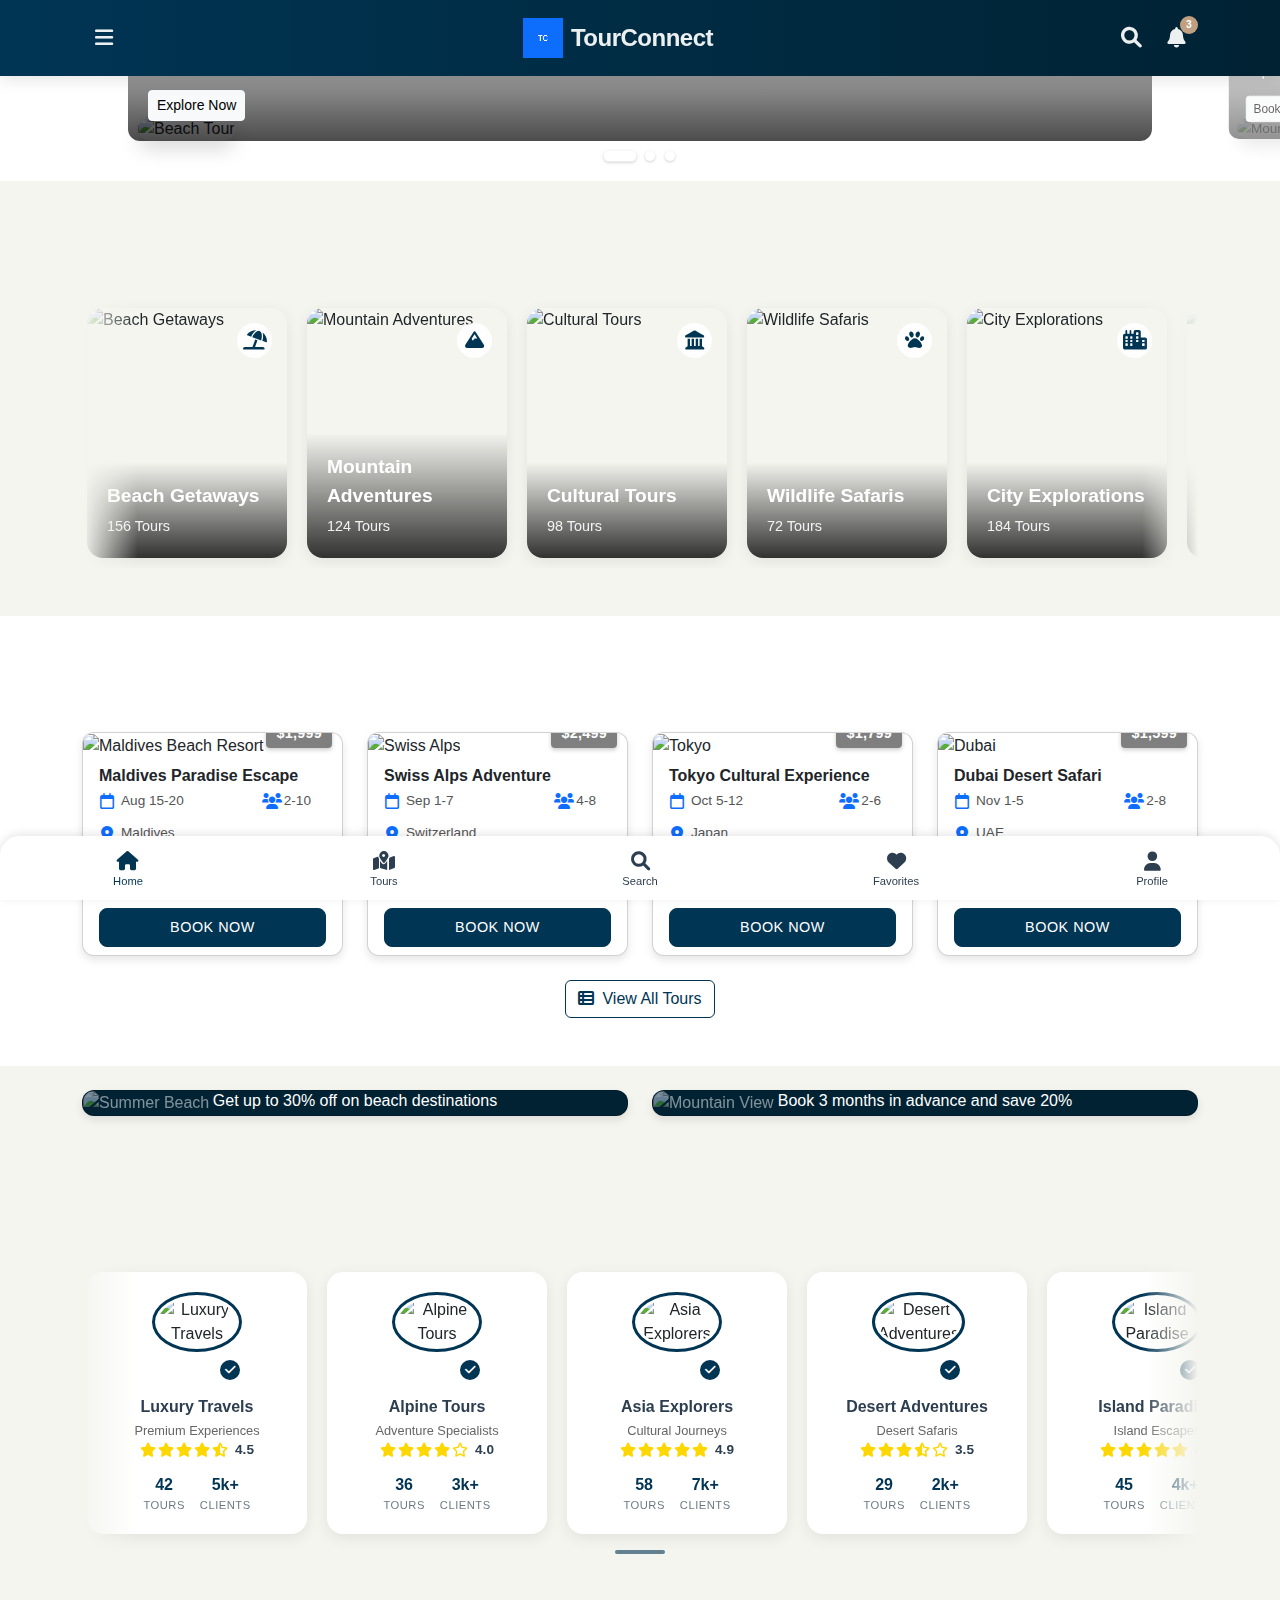
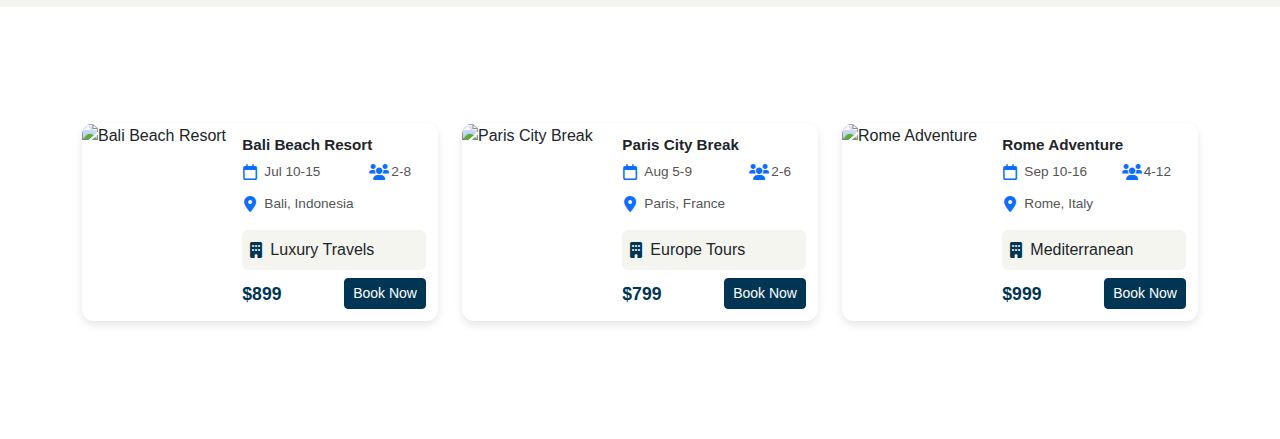
==== commit 1911afdd: "latest changes" ====
--- a/index.html
+++ b/index.html
@@ -19,12 +19,15 @@
     <link href="css/popular-packages.css" rel="stylesheet">
     <link href="css/center-carousel.css" rel="stylesheet">
     <link href="css/organizers.css" rel="stylesheet">
+    <link href="css/categories.css" rel="stylesheet">
+    <link href="css/notifications.css" rel="stylesheet">
     <!-- Font Awesome -->
     <link rel="stylesheet" href="https://cdnjs.cloudflare.com/ajax/libs/font-awesome/6.0.0/css/all.min.css">
     <!-- Custom JavaScript -->
     <script src="js/filters.js" defer></script>
     <script src="js/pwa.js" defer></script>
     <script src="js/center-carousel.js" defer></script>
+    <script src="js/notifications.js" defer></script>
     <script>
         document.addEventListener('DOMContentLoaded', function() {
             const searchToggleBtn = document.getElementById('searchToggleBtn');
@@ -435,7 +438,7 @@
     </div>
 
     <!-- Categories Section (App-like Design) -->
-    <section class="py-4 bg-light">
+    <!-- <section class="py-4 bg-light">
         <div class="container">
             <h2 class="section-title">Explore Categories</h2>
             <div class="row g-2 text-center">
@@ -473,6 +476,80 @@
                         </div>
                         <h5 class="mb-0 fs-6 fw-bold">Cultural</h5>
                         <p class="small text-muted mb-0 d-none d-md-block">Heritage experiences</p>
+                    </div>
+                </div>
+            </div>
+        </div>
+    </section> -->
+
+    <!-- Categories Section -->
+    <section class="categories-section">
+        <div class="container">
+            <h2 class="section-title">Explore Categories</h2>
+            <div class="categories-container">
+                <div class="category-card">
+                    <img src="https://images.unsplash.com/photo-1507525428034-b723cf961d3e" alt="Beach Getaways" class="category-image">
+                    <div class="category-icon">
+                        <i class="fas fa-umbrella-beach"></i>
+                    </div>
+                    <div class="category-overlay">
+                        <div class="category-name">Beach Getaways</div>
+                        <div class="category-count">156 Tours</div>
+                    </div>
+                </div>
+                
+                <div class="category-card">
+                    <img src="https://images.unsplash.com/photo-1464822759023-fed622ff2c3b" alt="Mountain Adventures" class="category-image">
+                    <div class="category-icon">
+                        <i class="fas fa-mountain"></i>
+                    </div>
+                    <div class="category-overlay">
+                        <div class="category-name">Mountain Adventures</div>
+                        <div class="category-count">124 Tours</div>
+                    </div>
+                </div>
+                
+                <div class="category-card">
+                    <img src="https://images.unsplash.com/photo-1605649487212-47bdab064df7" alt="Cultural Tours" class="category-image">
+                    <div class="category-icon">
+                        <i class="fas fa-landmark"></i>
+                    </div>
+                    <div class="category-overlay">
+                        <div class="category-name">Cultural Tours</div>
+                        <div class="category-count">98 Tours</div>
+                    </div>
+                </div>
+                
+                <div class="category-card">
+                    <img src="https://images.unsplash.com/photo-1516426122078-c23e76319801" alt="Wildlife Safaris" class="category-image">
+                    <div class="category-icon">
+                        <i class="fas fa-paw"></i>
+                    </div>
+                    <div class="category-overlay">
+                        <div class="category-name">Wildlife Safaris</div>
+                        <div class="category-count">72 Tours</div>
+                    </div>
+                </div>
+                
+                <div class="category-card">
+                    <img src="https://images.unsplash.com/photo-1477959858617-67f85cf4f1df" alt="City Explorations" class="category-image">
+                    <div class="category-icon">
+                        <i class="fas fa-city"></i>
+                    </div>
+                    <div class="category-overlay">
+                        <div class="category-name">City Explorations</div>
+                        <div class="category-count">184 Tours</div>
+                    </div>
+                </div>
+                
+                <div class="category-card">
+                    <img src="https://images.unsplash.com/photo-1502680390469-be75c86b636f" alt="Luxury Retreats" class="category-image">
+                    <div class="category-icon">
+                        <i class="fas fa-spa"></i>
+                    </div>
+                    <div class="category-overlay">
+                        <div class="category-name">Luxury Retreats</div>
+                        <div class="category-count">64 Tours</div>
                     </div>
                 </div>
             </div>
@@ -642,6 +719,193 @@
         </div>
     </section>
 
+    <section class="organizers-section">
+        <div class="container">
+            <h2 class="section-title">Featured Tour Organizers</h2>
+            <div class="organizers-container">
+                <!-- Organizer Card 1 -->
+                <div class="organizer-card">
+                    <div class="organizer-profile">
+                        <img src="https://images.unsplash.com/photo-1594564781336-726aae077800" alt="Luxury Travels">
+                        <div class="verified-badge">
+                            <i class="fas fa-check"></i>
+                        </div>
+                    </div>
+                    <h5 class="organizer-name">Luxury Travels</h5>
+                    <p class="organizer-specialty">Premium Experiences</p>
+                    <div class="organizer-rating">
+                        <i class="fas fa-star"></i>
+                        <i class="fas fa-star"></i>
+                        <i class="fas fa-star"></i>
+                        <i class="fas fa-star"></i>
+                        <i class="fas fa-star-half-alt"></i>
+                        <span class="rating-value">4.5</span>
+                    </div>
+                    <div class="organizer-stats">
+                        <div class="stat-item">
+                            <span class="stat-value">42</span>
+                            <span class="stat-label">Tours</span>
+                        </div>
+                        <div class="stat-item">
+                            <span class="stat-value">5k+</span>
+                            <span class="stat-label">Clients</span>
+                        </div>
+                    </div>
+                </div>
+                
+                <!-- Organizer Card 2 -->
+                <div class="organizer-card">
+                    <div class="organizer-profile">
+                        <img src="https://images.unsplash.com/photo-1551632436-cbf8dd35adfa" alt="Alpine Tours">
+                        <div class="verified-badge">
+                            <i class="fas fa-check"></i>
+                        </div>
+                    </div>
+                    <h5 class="organizer-name">Alpine Tours</h5>
+                    <p class="organizer-specialty">Adventure Specialists</p>
+                    <div class="organizer-rating">
+                        <i class="fas fa-star"></i>
+                        <i class="fas fa-star"></i>
+                        <i class="fas fa-star"></i>
+                        <i class="fas fa-star"></i>
+                        <i class="far fa-star"></i>
+                        <span class="rating-value">4.0</span>
+                    </div>
+                    <div class="organizer-stats">
+                        <div class="stat-item">
+                            <span class="stat-value">36</span>
+                            <span class="stat-label">Tours</span>
+                        </div>
+                        <div class="stat-item">
+                            <span class="stat-value">3k+</span>
+                            <span class="stat-label">Clients</span>
+                        </div>
+                    </div>
+                </div>
+                
+                <!-- Organizer Card 3 -->
+                <div class="organizer-card">
+                    <div class="organizer-profile">
+                        <img src="https://images.unsplash.com/photo-1528164344705-47542687000d" alt="Asia Explorers">
+                        <div class="verified-badge">
+                            <i class="fas fa-check"></i>
+                        </div>
+                    </div>
+                    <h5 class="organizer-name">Asia Explorers</h5>
+                    <p class="organizer-specialty">Cultural Journeys</p>
+                    <div class="organizer-rating">
+                        <i class="fas fa-star"></i>
+                        <i class="fas fa-star"></i>
+                        <i class="fas fa-star"></i>
+                        <i class="fas fa-star"></i>
+                        <i class="fas fa-star"></i>
+                        <span class="rating-value">4.9</span>
+                    </div>
+                    <div class="organizer-stats">
+                        <div class="stat-item">
+                            <span class="stat-value">58</span>
+                            <span class="stat-label">Tours</span>
+                        </div>
+                        <div class="stat-item">
+                            <span class="stat-value">7k+</span>
+                            <span class="stat-label">Clients</span>
+                        </div>
+                    </div>
+                </div>
+                
+                <!-- Organizer Card 4 -->
+                <div class="organizer-card">
+                    <div class="organizer-profile">
+                        <img src="https://images.unsplash.com/photo-1547235001-d703406d3f17" alt="Desert Adventures">
+                        <div class="verified-badge">
+                            <i class="fas fa-check"></i>
+                        </div>
+                    </div>
+                    <h5 class="organizer-name">Desert Adventures</h5>
+                    <p class="organizer-specialty">Desert Safaris</p>
+                    <div class="organizer-rating">
+                        <i class="fas fa-star"></i>
+                        <i class="fas fa-star"></i>
+                        <i class="fas fa-star"></i>
+                        <i class="fas fa-star-half-alt"></i>
+                        <i class="far fa-star"></i>
+                        <span class="rating-value">3.5</span>
+                    </div>
+                    <div class="organizer-stats">
+                        <div class="stat-item">
+                            <span class="stat-value">29</span>
+                            <span class="stat-label">Tours</span>
+                        </div>
+                        <div class="stat-item">
+                            <span class="stat-value">2k+</span>
+                            <span class="stat-label">Clients</span>
+                        </div>
+                    </div>
+                </div>
+
+                <!-- Organizer Card 5 -->
+                <div class="organizer-card">
+                    <div class="organizer-profile">
+                        <img src="https://images.unsplash.com/photo-1506929562872-bb421503ef21" alt="Island Paradise">
+                        <div class="verified-badge">
+                            <i class="fas fa-check"></i>
+                        </div>
+                    </div>
+                    <h5 class="organizer-name">Island Paradise</h5>
+                    <p class="organizer-specialty">Island Escapes</p>
+                    <div class="organizer-rating">
+                        <i class="fas fa-star"></i>
+                        <i class="fas fa-star"></i>
+                        <i class="fas fa-star"></i>
+                        <i class="fas fa-star"></i>
+                        <i class="fas fa-star"></i>
+                        <span class="rating-value">4.8</span>
+                    </div>
+                    <div class="organizer-stats">
+                        <div class="stat-item">
+                            <span class="stat-value">45</span>
+                            <span class="stat-label">Tours</span>
+                        </div>
+                        <div class="stat-item">
+                            <span class="stat-value">4k+</span>
+                            <span class="stat-label">Clients</span>
+                        </div>
+                    </div>
+                </div>
+
+                <!-- Organizer Card 6 -->
+                <div class="organizer-card">
+                    <div class="organizer-profile">
+                        <img src="https://images.unsplash.com/photo-1464822759023-fed622ff2c3b" alt="Peak Expeditions">
+                        <div class="verified-badge">
+                            <i class="fas fa-check"></i>
+                        </div>
+                    </div>
+                    <h5 class="organizer-name">Peak Expeditions</h5>
+                    <p class="organizer-specialty">Mountain Expeditions</p>
+                    <div class="organizer-rating">
+                        <i class="fas fa-star"></i>
+                        <i class="fas fa-star"></i>
+                        <i class="fas fa-star"></i>
+                        <i class="fas fa-star"></i>
+                        <i class="fas fa-star-half-alt"></i>
+                        <span class="rating-value">4.6</span>
+                    </div>
+                    <div class="organizer-stats">
+                        <div class="stat-item">
+                            <span class="stat-value">32</span>
+                            <span class="stat-label">Tours</span>
+                        </div>
+                        <div class="stat-item">
+                            <span class="stat-value">3k+</span>
+                            <span class="stat-label">Clients</span>
+                        </div>
+                    </div>
+                </div>
+            </div>
+        </div>
+    </section>
+
     <!-- Popular Packages -->
     <section class="py-5">
         <div class="container">
@@ -750,138 +1014,6 @@
                     </div>
                 </div>
             </div>
-        </div>
-    </section>
-
-    <!-- Organizers Section -->
-    <section class="organizers-section">
-        <div class="container">
-            <h2 class="section-title">Featured Tour Organizers</h2>
-            <div class="organizers-container">
-                <!-- Organizer Card 1 -->
-                <div class="organizer-card">
-                    <div class="organizer-profile">
-                        <img src="https://images.unsplash.com/photo-1594564781336-726aae077800" alt="Luxury Travels">
-                        <div class="verified-badge">
-                            <i class="fas fa-check"></i>
-                        </div>
-                    </div>
-                    <h5 class="organizer-name">Luxury Travels</h5>
-                    <p class="organizer-specialty">Premium Experiences</p>
-                    <div class="organizer-rating">
-                        <i class="fas fa-star"></i>
-                        <i class="fas fa-star"></i>
-                        <i class="fas fa-star"></i>
-                        <i class="fas fa-star"></i>
-                        <i class="fas fa-star-half-alt"></i>
-                        <span class="rating-value">4.5</span>
-                    </div>
-                    <div class="organizer-stats">
-                        <div class="stat-item">
-                            <span class="stat-value">42</span>
-                            <span class="stat-label">Tours</span>
-                        </div>
-                        <div class="stat-item">
-                            <span class="stat-value">5k+</span>
-                            <span class="stat-label">Clients</span>
-                        </div>
-                    </div>
-                </div>
-                
-                <!-- Organizer Card 2 -->
-                <div class="organizer-card">
-                    <div class="organizer-profile">
-                        <img src="https://images.unsplash.com/photo-1551632436-cbf8dd35adfa" alt="Alpine Tours">
-                        <div class="verified-badge">
-                            <i class="fas fa-check"></i>
-                        </div>
-                    </div>
-                    <h5 class="organizer-name">Alpine Tours</h5>
-                    <p class="organizer-specialty">Adventure Specialists</p>
-                    <div class="organizer-rating">
-                        <i class="fas fa-star"></i>
-                        <i class="fas fa-star"></i>
-                        <i class="fas fa-star"></i>
-                        <i class="fas fa-star"></i>
-                        <i class="far fa-star"></i>
-                        <span class="rating-value">4.0</span>
-                    </div>
-                    <div class="organizer-stats">
-                        <div class="stat-item">
-                            <span class="stat-value">36</span>
-                            <span class="stat-label">Tours</span>
-                        </div>
-                        <div class="stat-item">
-                            <span class="stat-value">3k+</span>
-                            <span class="stat-label">Clients</span>
-                        </div>
-                    </div>
-                </div>
-                
-                <!-- Organizer Card 3 -->
-                <div class="organizer-card">
-                    <div class="organizer-profile">
-                        <img src="https://images.unsplash.com/photo-1528164344705-47542687000d" alt="Asia Explorers">
-                        <div class="verified-badge">
-                            <i class="fas fa-check"></i>
-                        </div>
-                    </div>
-                    <h5 class="organizer-name">Asia Explorers</h5>
-                    <p class="organizer-specialty">Cultural Journeys</p>
-                    <div class="organizer-rating">
-                        <i class="fas fa-star"></i>
-                        <i class="fas fa-star"></i>
-                        <i class="fas fa-star"></i>
-                        <i class="fas fa-star"></i>
-                        <i class="fas fa-star"></i>
-                        <span class="rating-value">4.9</span>
-                    </div>
-                    <div class="organizer-stats">
-                        <div class="stat-item">
-                            <span class="stat-value">58</span>
-                            <span class="stat-label">Tours</span>
-                        </div>
-                        <div class="stat-item">
-                            <span class="stat-value">7k+</span>
-                            <span class="stat-label">Clients</span>
-                        </div>
-                    </div>
-                </div>
-                
-                <!-- Organizer Card 4 -->
-                <div class="organizer-card">
-                    <div class="organizer-profile">
-                        <img src="https://images.unsplash.com/photo-1547235001-d703406d3f17" alt="Desert Adventures">
-                        <div class="verified-badge">
-                            <i class="fas fa-check"></i>
-                        </div>
-                    </div>
-                    <h5 class="organizer-name">Desert Adventures</h5>
-                    <p class="organizer-specialty">Desert Safaris</p>
-                    <div class="organizer-rating">
-                        <i class="fas fa-star"></i>
-                        <i class="fas fa-star"></i>
-                        <i class="fas fa-star"></i>
-                        <i class="fas fa-star-half-alt"></i>
-                        <i class="far fa-star"></i>
-                        <span class="rating-value">3.5</span>
-                    </div>
-                    <div class="organizer-stats">
-                        <div class="stat-item">
-                            <span class="stat-value">29</span>
-                            <span class="stat-label">Tours</span>
-                        </div>
-                        <div class="stat-item">
-                            <span class="stat-value">2k+</span>
-                            <span class="stat-label">Clients</span>
-                        </div>
-                    </div>
-                </div>
-            </div>
-            
-            <!-- Navigation buttons -->
-            <!-- Removing arrow navigation for cleaner mobile-friendly interface -->
-            
         </div>
     </section>
 
--- a/css/popular-packages.css
+++ b/css/popular-packages.css
@@ -13,7 +13,7 @@
 }
 
 .popular-package-img {
-    height: 100%;
+    height: 140px;
     width: 100%;
     object-fit: cover;
     transition: transform 0.3s ease;
@@ -24,7 +24,7 @@
 }
 
 .popular-package-body {
-    padding: 1rem;
+    padding: 0.75rem;
     display: flex;
     flex-direction: column;
     height: 100%;
@@ -32,21 +32,21 @@
 
 .popular-package-title {
     font-weight: 600;
-    font-size: 1.1rem;
-    margin-bottom: 0.5rem;
+    font-size: 0.95rem;
+    margin-bottom: 0.4rem;
     line-height: 1.3;
 }
 
 .popular-package-text {
-    font-size: 0.9rem;
+    font-size: 0.85rem;
     color: #666;
-    margin-bottom: 0.5rem;
+    margin-bottom: 0.4rem;
 }
 
 .popular-package-price {
     color: var(--primary);
     font-weight: 700;
-    font-size: 1.25rem;
+    font-size: 1.1rem;
 }
 
 /* Responsive styles */
--- a/css/categories.css
+++ b/css/categories.css
@@ -0,0 +1,100 @@
+.categories-section {
+    padding: 3rem 0;
+    background-color: var(--background-light);
+}
+
+.categories-container {
+    display: flex;
+    gap: 20px;
+    overflow-x: auto;
+    scroll-behavior: smooth;
+    -webkit-overflow-scrolling: touch;
+    scrollbar-width: none;
+    -ms-overflow-style: none;
+    padding: 10px 5px;
+    mask-image: linear-gradient(to right, transparent, black 5%, black 95%, transparent);
+    -webkit-mask-image: linear-gradient(to right, transparent, black 5%, black 95%, transparent);
+}
+
+.categories-container::-webkit-scrollbar {
+    display: none;
+}
+
+.category-card {
+    flex: 0 0 auto;
+    width: 200px;
+    height: 250px;
+    position: relative;
+    border-radius: 16px;
+    overflow: hidden;
+    box-shadow: 0 4px 15px rgba(0,0,0,0.08);
+    transition: all 0.3s ease;
+}
+
+.category-card:hover {
+    transform: translateY(-5px);
+    box-shadow: 0 8px 25px rgba(0,0,0,0.12);
+}
+
+.category-image {
+    width: 100%;
+    height: 100%;
+    object-fit: cover;
+}
+
+.category-overlay {
+    position: absolute;
+    bottom: 0;
+    left: 0;
+    right: 0;
+    padding: 20px;
+    background: linear-gradient(to top, rgba(0,0,0,0.8), transparent);
+    color: white;
+}
+
+.category-name {
+    font-size: 1.2rem;
+    font-weight: 700;
+    margin-bottom: 5px;
+}
+
+.category-count {
+    font-size: 0.9rem;
+    opacity: 0.9;
+}
+
+.category-icon {
+    position: absolute;
+    top: 15px;
+    right: 15px;
+    width: 35px;
+    height: 35px;
+    background-color: rgba(255,255,255,0.9);
+    border-radius: 50%;
+    display: flex;
+    align-items: center;
+    justify-content: center;
+    color: var(--primary);
+    font-size: 1.2rem;
+}
+
+@media (max-width: 768px) {
+    .category-card {
+        width: 160px;
+        height: 200px;
+    }
+    
+    .category-name {
+        font-size: 1rem;
+    }
+    
+    .category-count {
+        font-size: 0.8rem;
+    }
+    
+    .category-icon {
+        width: 30px;
+        height: 30px;
+        font-size: 1rem;
+    }
+}--- a/css/notifications.css
+++ b/css/notifications.css
@@ -0,0 +1,210 @@
+/* Notifications Dropdown Styles */
+.notifications-dropdown {
+    position: absolute;
+    top: 100%;
+    right: 0;
+    width: 320px;
+    max-height: 400px;
+    overflow-y: auto;
+    background-color: white;
+    border-radius: 12px;
+    box-shadow: 0 5px 15px rgba(0,0,0,0.15);
+    z-index: 1050;
+    padding: 0;
+    margin-top: 10px;
+    display: none;
+    transform-origin: top right;
+    animation: dropdown-animation 0.2s ease-out;
+}
+
+@keyframes dropdown-animation {
+    from {
+        opacity: 0;
+        transform: scale(0.95);
+    }
+    to {
+        opacity: 1;
+        transform: scale(1);
+    }
+}
+
+.notifications-dropdown.show {
+    display: block;
+}
+
+.notifications-header {
+    padding: 15px;
+    border-bottom: 1px solid #eee;
+    display: flex;
+    justify-content: space-between;
+    align-items: center;
+}
+
+.notifications-title {
+    font-weight: 600;
+    font-size: 1rem;
+    margin: 0;
+}
+
+.notifications-list {
+    list-style: none;
+    margin: 0;
+    padding: 0;
+}
+
+.notification-item {
+    padding: 12px 15px;
+    border-bottom: 1px solid #f5f5f5;
+    display: flex;
+    align-items: flex-start;
+    transition: background-color 0.2s ease;
+}
+
+.notification-item:hover {
+    background-color: #f9f9f9;
+}
+
+.notification-item.unread {
+    background-color: rgba(var(--bs-primary-rgb), 0.05);
+}
+
+.notification-item.unread:hover {
+    background-color: rgba(var(--bs-primary-rgb), 0.08);
+}
+
+.notification-icon {
+    width: 36px;
+    height: 36px;
+    border-radius: 50%;
+    background-color: rgba(var(--bs-primary-rgb), 0.1);
+    display: flex;
+    align-items: center;
+    justify-content: center;
+    margin-right: 12px;
+    flex-shrink: 0;
+}
+
+.notification-icon i {
+    color: var(--primary);
+    font-size: 1rem;
+}
+
+.notification-content {
+    flex: 1;
+}
+
+.notification-text {
+    margin: 0 0 5px 0;
+    font-size: 0.9rem;
+    line-height: 1.4;
+}
+
+.notification-time {
+    font-size: 0.75rem;
+    color: #888;
+    margin: 0;
+}
+
+.notification-dot {
+    width: 8px;
+    height: 8px;
+    background-color: var(--primary);
+    border-radius: 50%;
+    display: inline-block;
+    margin-left: 5px;
+}
+
+.notifications-footer {
+    padding: 12px 15px;
+    text-align: center;
+    border-top: 1px solid #eee;
+}
+
+.notifications-footer a {
+    color: var(--primary);
+    font-size: 0.85rem;
+    text-decoration: none;
+}
+
+.notifications-empty {
+    padding: 30px 15px;
+    text-align: center;
+    color: #888;
+}
+
+.notifications-empty i {
+    font-size: 2rem;
+    margin-bottom: 10px;
+    color: #ddd;
+}
+
+/* Responsive styles */
+@media (max-width: 576px) {
+    .notifications-dropdown {
+        width: 90%;
+        max-width: 300px;
+        right: -70px;
+        max-height: 80vh;
+        font-size: 14px;
+    }
+    
+    .notifications-dropdown:after {
+        right: 85px;
+    }
+    
+    .notifications-header {
+        padding: 12px 10px;
+    }
+    
+    .notifications-title {
+        font-size: 0.95rem;
+    }
+    
+    .notification-item {
+        padding: 10px;
+    }
+    
+    .notification-icon {
+        width: 32px;
+        height: 32px;
+        margin-right: 10px;
+    }
+    
+    .notification-text {
+        font-size: 0.85rem;
+        line-height: 1.3;
+        color: #333;
+        font-weight: 400;
+        margin-bottom: 3px;
+    }
+    
+    .notification-time {
+        font-size: 0.7rem;
+    }
+    
+    .notifications-footer a {
+        font-size: 0.8rem;
+        font-weight: 500;
+    }
+    
+    .notification-item.unread {
+        background-color: rgba(var(--bs-primary-rgb), 0.08);
+    }
+    
+    .notification-item.unread .notification-text {
+        font-weight: 500;
+    }
+}
+
+/* Extra small devices */
+@media (max-width: 375px) {
+    .notifications-dropdown {
+        width: 95%;
+        right: -50px;
+        left: auto;
+    }
+    
+    .notification-text {
+        font-size: 0.8rem;
+    }
+}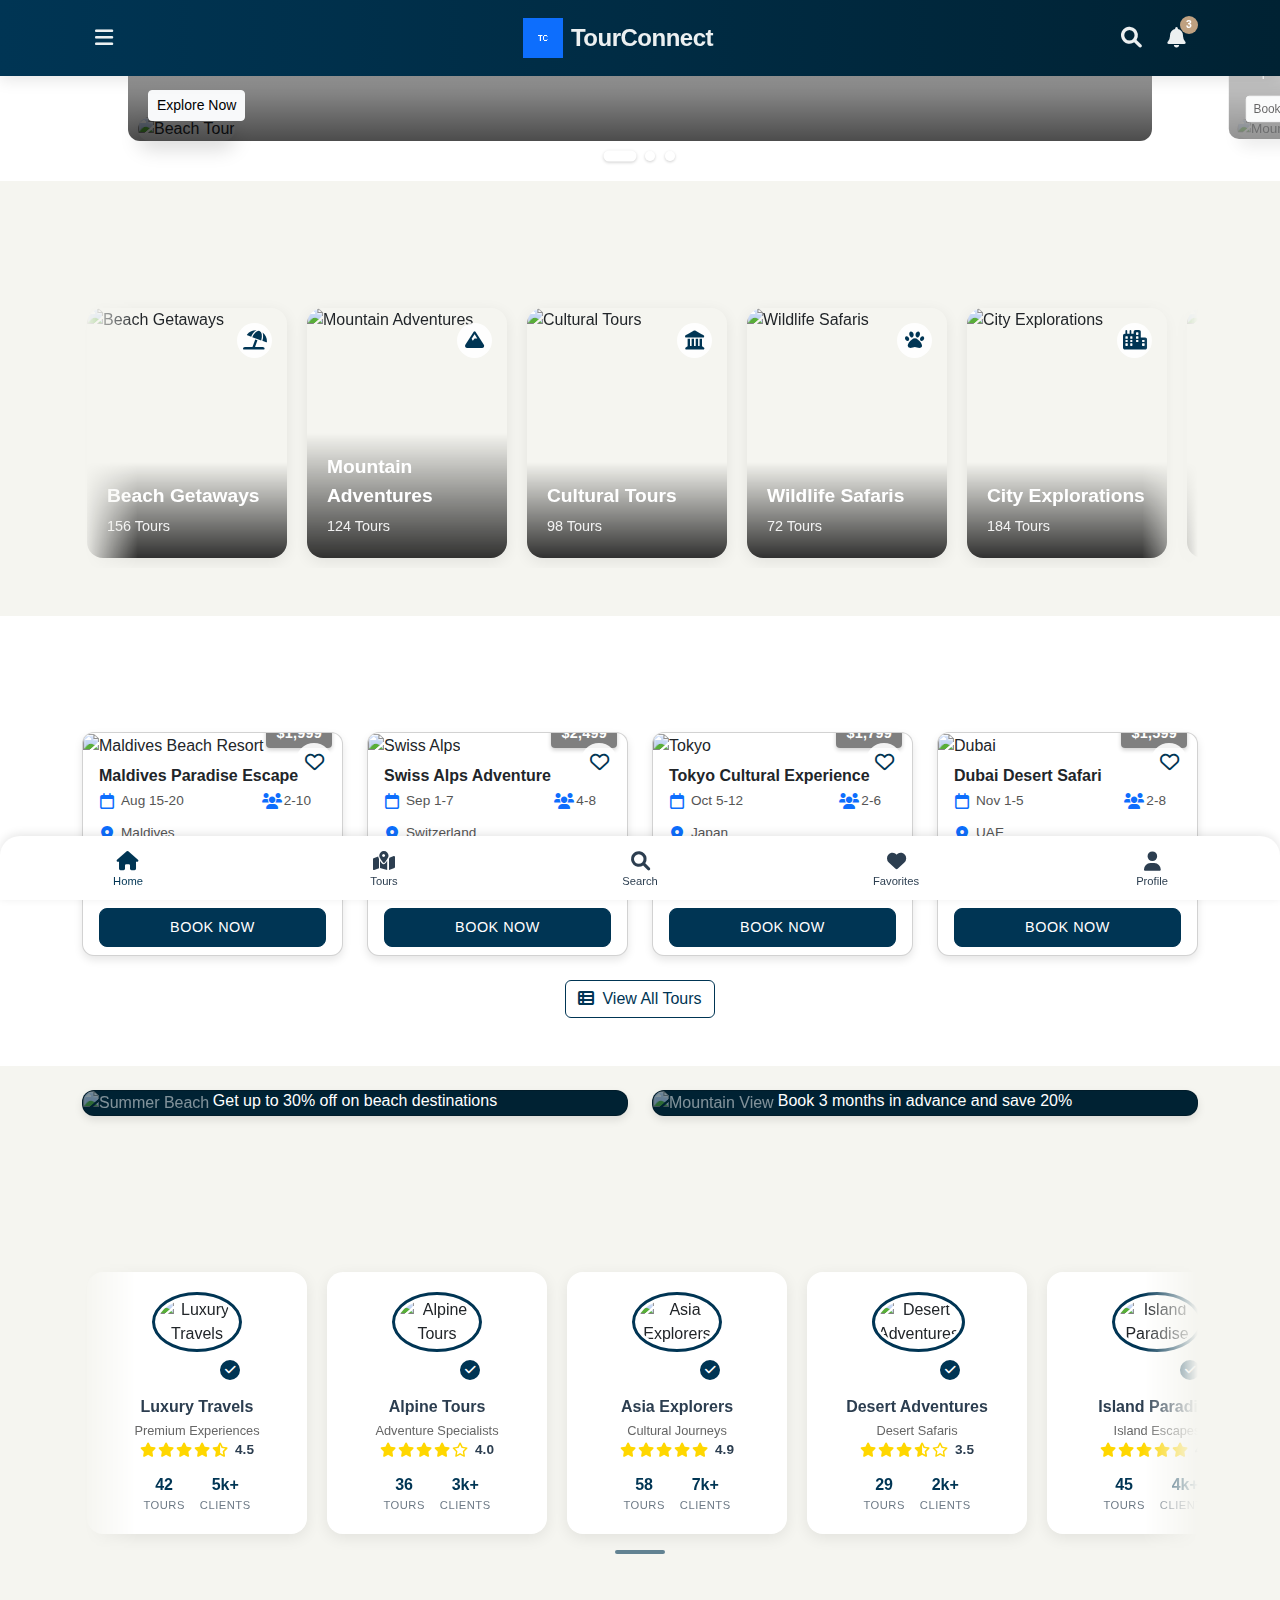
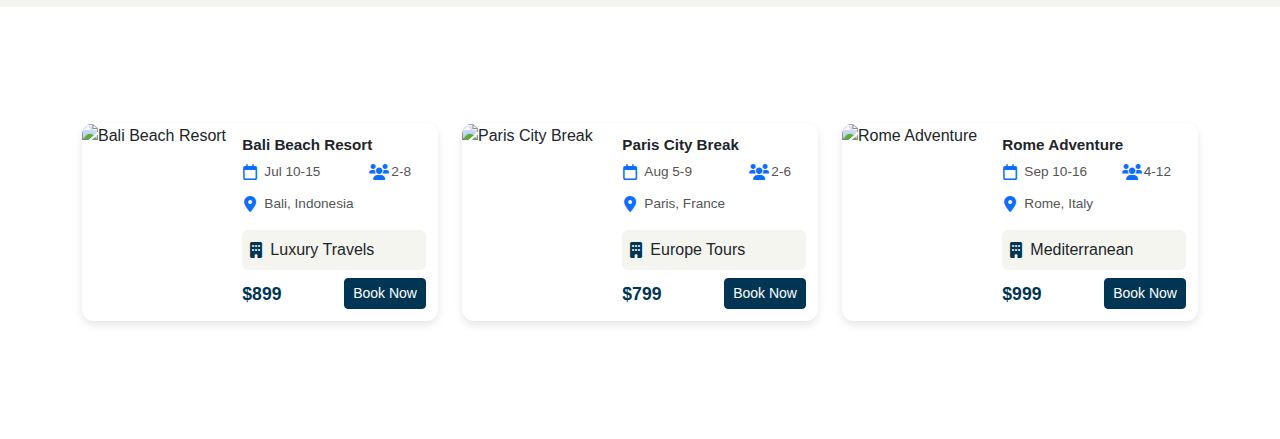
==== commit 82370b69: "todays work" ====
--- a/index.html
+++ b/index.html
@@ -27,7 +27,7 @@
     <script src="js/filters.js" defer></script>
     <script src="js/pwa.js" defer></script>
     <script src="js/center-carousel.js" defer></script>
-    <script src="js/notifications.js" defer></script>
+    <script src="js/favorites.js" defer></script>
     <script>
         document.addEventListener('DOMContentLoaded', function() {
             const searchToggleBtn = document.getElementById('searchToggleBtn');
@@ -45,6 +45,33 @@
             padding-bottom: 70px; /* Space for bottom navigation */
             touch-action: manipulation;
             -webkit-tap-highlight-color: transparent;
+        }
+        
+        /* Add to favorites button */
+        .add-favorite {
+            position: absolute;
+            top: 10px;
+            right: 10px;
+            background-color: rgba(255, 255, 255, 0.9);
+            border-radius: 50%;
+            width: 36px;
+            height: 36px;
+            display: flex;
+            align-items: center;
+            justify-content: center;
+            border: none;
+            color: var(--primary);
+            font-size: 1.2rem;
+            z-index: 10;
+            transition: all 0.2s ease;
+        }
+        
+        .add-favorite:active {
+            transform: scale(0.9);
+        }
+        
+        .add-favorite.active {
+            color: var(--danger);
         }
         
         /* Mobile App-like Header */
@@ -305,10 +332,51 @@
                     <button class="header-icon-btn" id="searchToggleBtn">
                         <i class="fas fa-search"></i>
                     </button>
-                    <button class="header-icon-btn">
+                    <a href="#notification-toggle" class="header-icon-btn">
                         <i class="fas fa-bell"></i>
                         <span class="notification-badge">3</span>
-                    </button>
+                    </a>
+                    <div id="notification-toggle" class="notifications-dropdown">
+                        <div class="notifications-header">
+                            <h5 class="notifications-title">Notifications</h5>
+                            <a href="#" class="text-muted small">Mark all as read</a>
+                        </div>
+                        <ul class="notifications-list">
+                            <li class="notification-item unread">
+                                <div class="notification-icon">
+                                    <i class="fas fa-tag"></i>
+                                </div>
+                                <div class="notification-content">
+                                    <p class="notification-text">Special 20% discount on Bali tours this weekend!</p>
+                                    <p class="notification-time">2 hours ago</p>
+                                </div>
+                                <span class="notification-dot"></span>
+                            </li>
+                            <li class="notification-item unread">
+                                <div class="notification-icon">
+                                    <i class="fas fa-calendar-check"></i>
+                                </div>
+                                <div class="notification-content">
+                                    <p class="notification-text">Your booking for Maldives Paradise Escape has been confirmed.</p>
+                                    <p class="notification-time">1 day ago</p>
+                                </div>
+                                <span class="notification-dot"></span>
+                            </li>
+                            <li class="notification-item">
+                                <div class="notification-icon">
+                                    <i class="fas fa-star"></i>
+                                </div>
+                                <div class="notification-content">
+                                    <p class="notification-text">New tour package available: Swiss Alps Adventure</p>
+                                    <p class="notification-time">3 days ago</p>
+                                </div>
+                            </li>
+                        </ul>
+                        <div class="notifications-footer">
+                            <a href="notifications.html">View all notifications</a>
+                        </div>
+                    </div>
+                    <a href="#" class="notification-close"></a>
                 </div>
             </div>
             <!-- Search Bar Container -->
@@ -403,7 +471,7 @@
                     </a>
                 </li>
                 <li class="nav-item">
-                    <a class="nav-link px-3 py-3" href="#">
+                    <a class="nav-link px-3 py-3" href="notifications.html">
                         <i class="fas fa-bell me-3 text-primary"></i>Notifications
                     </a>
                 </li>
@@ -570,6 +638,9 @@
                         <div class="position-relative">
                             <img src="https://images.unsplash.com/photo-1602002418082-a4443e081dd1" class="card-img-top" alt="Maldives Beach Resort">
                             <div class="card-price-overlay">$1,999</div>
+                            <button class="add-favorite" data-id="pkg1">
+                                <i class="far fa-heart"></i>
+                            </button>
                         </div>
                         <div class="card-body d-flex flex-column py-2">
                             <h5 class="card-title mb-1"><a href="packages.html">Maldives Paradise Escape</a></h5>
@@ -582,6 +653,7 @@
                             <div class="d-flex flex-wrap mb-1">
                                 <span class="card-info-icon"><i class="fas fa-map-marker-alt"></i>Maldives</span>
                             </div>
+
                             <!-- Organizer at the bottom -->
                             <div class="card-organizer bg-light p-2 rounded mb-2 mt-1">
                                 <div class="d-flex align-items-center">
@@ -599,6 +671,9 @@
                         <div class="position-relative">
                             <img src="https://images.unsplash.com/photo-1491555103944-7c647fd857e6" class="card-img-top" alt="Swiss Alps">
                             <div class="card-price-overlay">$2,499</div>
+                            <button class="add-favorite" data-id="pkg2">
+                                <i class="far fa-heart"></i>
+                            </button>
                         </div>
                         <div class="card-body d-flex flex-column py-2">
                             <h5 class="card-title mb-1"><a href="packages.html">Swiss Alps Adventure</a></h5>
@@ -611,6 +686,7 @@
                             <div class="d-flex flex-wrap mb-1">
                                 <span class="card-info-icon"><i class="fas fa-map-marker-alt"></i>Switzerland</span>
                             </div>
+
                             <!-- Organizer at the bottom -->
                             <div class="card-organizer bg-light p-2 rounded mb-2 mt-1">
                                 <div class="d-flex align-items-center">
@@ -628,6 +704,9 @@
                         <div class="position-relative">
                             <img src="https://images.unsplash.com/photo-1493976040374-85c8e12f0c0e" class="card-img-top" alt="Tokyo">
                             <div class="card-price-overlay">$1,799</div>
+                            <button class="add-favorite" data-id="pkg3">
+                                <i class="far fa-heart"></i>
+                            </button>
                         </div>
                         <div class="card-body d-flex flex-column py-2">
                             <h5 class="card-title mb-1"><a href="packages.html">Tokyo Cultural Experience</a></h5>
@@ -640,6 +719,7 @@
                             <div class="d-flex flex-wrap mb-1">
                                 <span class="card-info-icon"><i class="fas fa-map-marker-alt"></i>Japan</span>
                             </div>
+
                             <!-- Organizer at the bottom -->
                             <div class="card-organizer bg-light p-2 rounded mb-2 mt-1">
                                 <div class="d-flex align-items-center">
@@ -657,6 +737,9 @@
                         <div class="position-relative">
                             <img src="https://images.unsplash.com/photo-1512453979798-5ea266f8880c" class="card-img-top" alt="Dubai">
                             <div class="card-price-overlay">$1,599</div>
+                            <button class="add-favorite" data-id="pkg4">
+                                <i class="far fa-heart"></i>
+                            </button>
                         </div>
                         <div class="card-body d-flex flex-column py-2">
                             <h5 class="card-title mb-1"><a href="packages.html">Dubai Desert Safari</a></h5>
@@ -669,6 +752,7 @@
                             <div class="d-flex flex-wrap mb-1">
                                 <span class="card-info-icon"><i class="fas fa-map-marker-alt"></i>UAE</span>
                             </div>
+
                             <!-- Organizer at the bottom -->
                             <div class="card-organizer bg-light p-2 rounded mb-2 mt-1">
                                 <div class="d-flex align-items-center">
@@ -726,7 +810,7 @@
                 <!-- Organizer Card 1 -->
                 <div class="organizer-card">
                     <div class="organizer-profile">
-                        <img src="https://images.unsplash.com/photo-1594564781336-726aae077800" alt="Luxury Travels">
+                        <img src="https://images.unsplash.com/photo-1566073771259-6a8506099945" alt="Luxury Travels">
                         <div class="verified-badge">
                             <i class="fas fa-check"></i>
                         </div>
--- a/css/notifications.css
+++ b/css/notifications.css
@@ -28,7 +28,24 @@
     }
 }
 
-.notifications-dropdown.show {
+.notifications-dropdown.show,
+#notification-toggle:target {
+    display: block;
+}
+
+/* Close button for CSS-only solution */
+.notification-close {
+    position: fixed;
+    top: 0;
+    left: 0;
+    right: 0;
+    bottom: 0;
+    background: transparent;
+    z-index: 1040;
+    display: none;
+}
+
+#notification-toggle:target + .notification-close {
     display: block;
 }
 
@@ -97,6 +114,7 @@
     margin: 0 0 5px 0;
     font-size: 0.9rem;
     line-height: 1.4;
+    color: #333;
 }
 
 .notification-time {
@@ -143,13 +161,19 @@
     .notifications-dropdown {
         width: 90%;
         max-width: 300px;
-        right: -70px;
+        right: 0;
+        left: 0;
+        margin-left: auto;
+        margin-right: auto;
         max-height: 80vh;
         font-size: 14px;
+        position: fixed;
+        top: 60px;
+        z-index: 1100;
     }
     
     .notifications-dropdown:after {
-        right: 85px;
+        right: 25px;
     }
     
     .notifications-header {
@@ -199,12 +223,25 @@
 /* Extra small devices */
 @media (max-width: 375px) {
     .notifications-dropdown {
-        width: 95%;
-        right: -50px;
-        left: auto;
+        width: 90%;
+        right: 0;
+        left: 0;
+        margin-left: auto;
+        margin-right: auto;
+        max-width: 280px;
+        z-index: 1100;
     }
     
     .notification-text {
         font-size: 0.8rem;
     }
+    
+    .notification-icon {
+        width: 28px;
+        height: 28px;
+    }
+    
+    .notification-icon i {
+        font-size: 0.9rem;
+    }
 }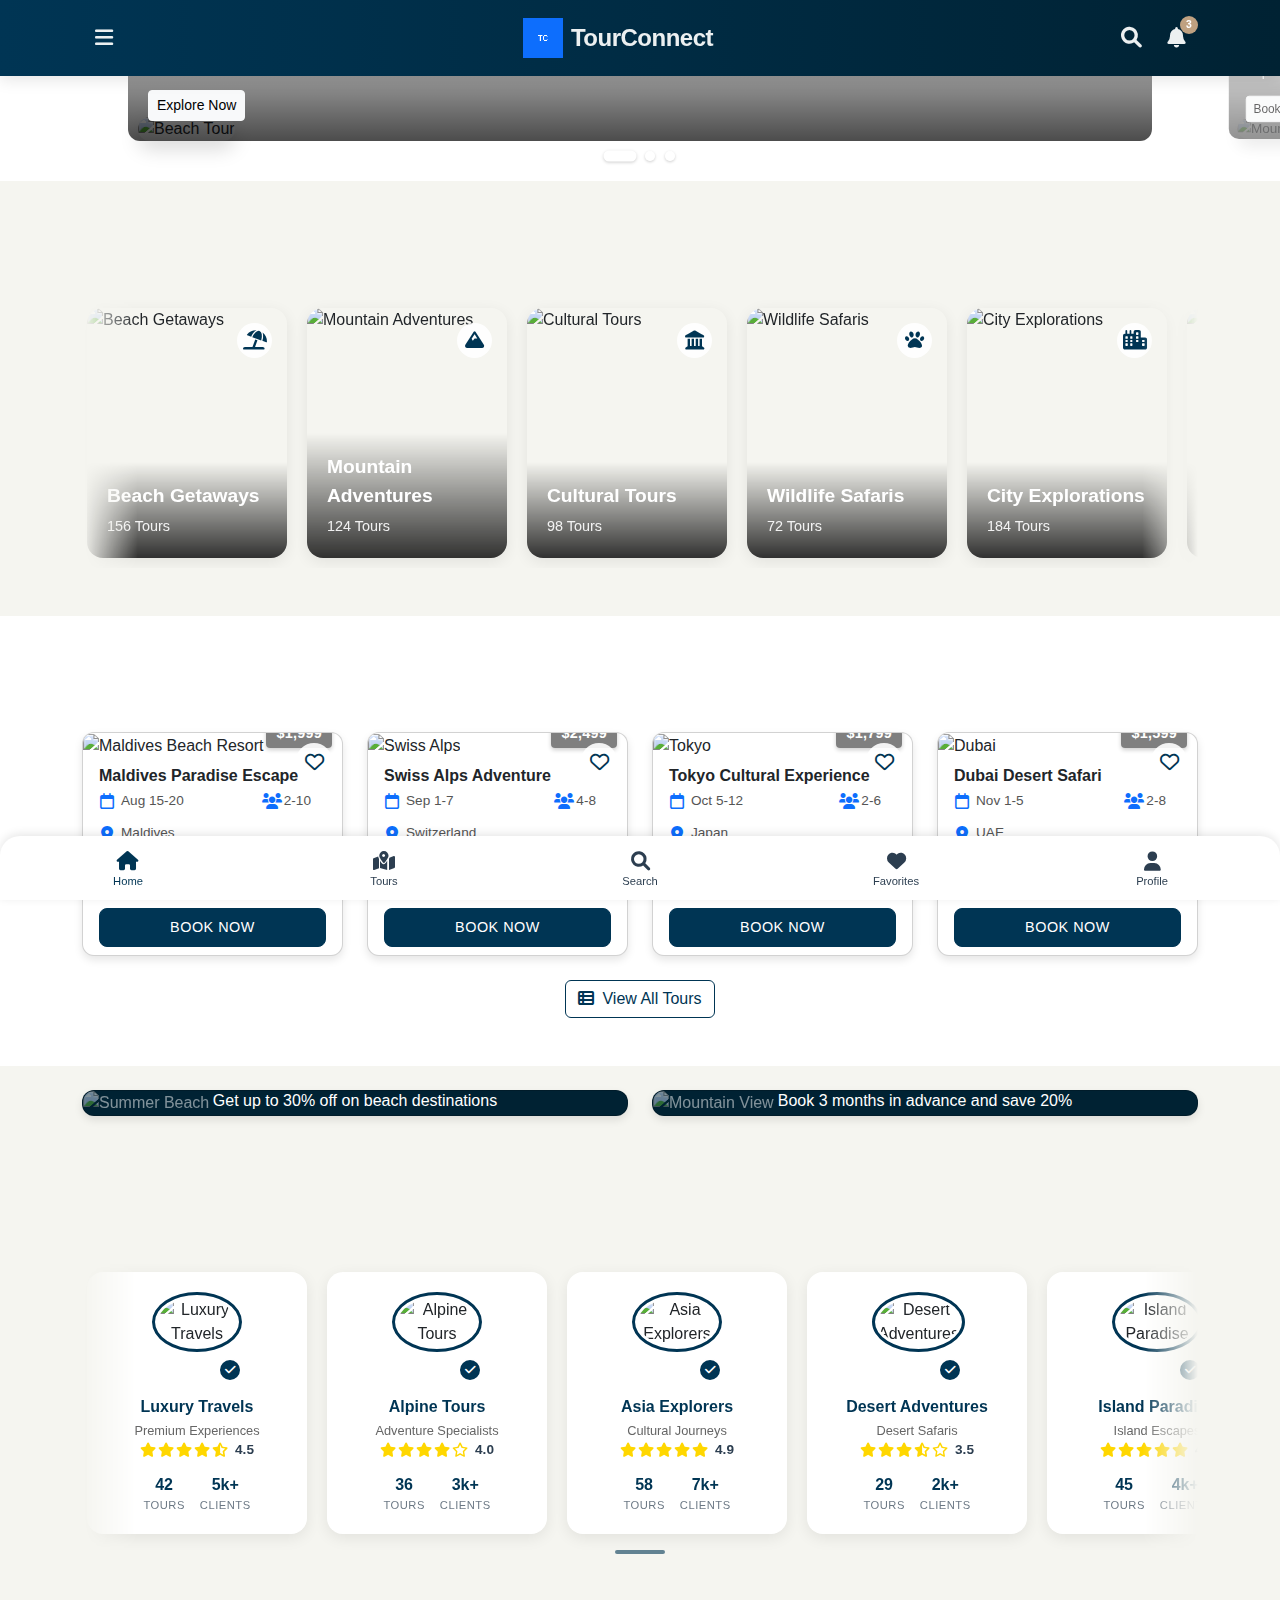
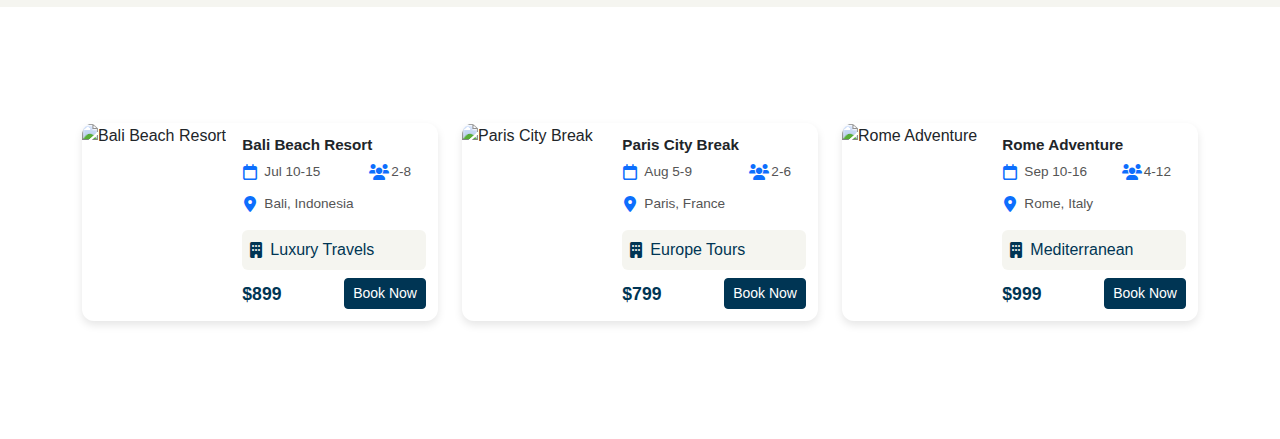
==== commit d3d258f9: "added todays work 26-03-25" ====
--- a/index.html
+++ b/index.html
@@ -658,7 +658,7 @@
                             <div class="card-organizer bg-light p-2 rounded mb-2 mt-1">
                                 <div class="d-flex align-items-center">
                                     <i class="fas fa-building me-2 text-primary"></i>
-                                    <span>Luxury</span>
+                                    <span><a href="organizer-profile.html?name=Luxury Travels">Luxury</a></span>
                                 </div>
                             </div>
                             <a href="packages.html" class="btn btn-primary card-btn-full mt-auto text-center">Book Now</a>
@@ -691,7 +691,7 @@
                             <div class="card-organizer bg-light p-2 rounded mb-2 mt-1">
                                 <div class="d-flex align-items-center">
                                     <i class="fas fa-building me-2 text-primary"></i>
-                                    <span>Alpine</span>
+                                    <span><a href="organizer-profile.html?name=Alpine Tours">Alpine</a></span>
                                 </div>
                             </div>
                             <a href="packages.html" class="btn btn-primary card-btn-full mt-auto text-center">Book Now</a>
@@ -724,7 +724,7 @@
                             <div class="card-organizer bg-light p-2 rounded mb-2 mt-1">
                                 <div class="d-flex align-items-center">
                                     <i class="fas fa-building me-2 text-primary"></i>
-                                    <span>Asia</span>
+                                    <span><a href="organizer-profile.html?name=Asia Explorers">Asia</a></span>
                                 </div>
                             </div>
                             <a href="packages.html" class="btn btn-primary card-btn-full mt-auto text-center">Book Now</a>
@@ -757,7 +757,7 @@
                             <div class="card-organizer bg-light p-2 rounded mb-2 mt-1">
                                 <div class="d-flex align-items-center">
                                     <i class="fas fa-building me-2 text-primary"></i>
-                                    <span>Desert</span>
+                                    <span><a href="organizer-profile.html">Desert</a></span>
                                 </div>
                             </div>
                             <a href="packages.html" class="btn btn-primary card-btn-full mt-auto text-center">Book Now</a>
@@ -815,7 +815,7 @@
                             <i class="fas fa-check"></i>
                         </div>
                     </div>
-                    <h5 class="organizer-name">Luxury Travels</h5>
+                    <h5 class="organizer-name"><a href="organizer-profile.html?name=Luxury Travels">Luxury Travels</a></h5>
                     <p class="organizer-specialty">Premium Experiences</p>
                     <div class="organizer-rating">
                         <i class="fas fa-star"></i>
@@ -845,7 +845,7 @@
                             <i class="fas fa-check"></i>
                         </div>
                     </div>
-                    <h5 class="organizer-name">Alpine Tours</h5>
+                    <h5 class="organizer-name"><a href="organizer-profile.html?name=Alpine Tours">Alpine Tours</a></h5>
                     <p class="organizer-specialty">Adventure Specialists</p>
                     <div class="organizer-rating">
                         <i class="fas fa-star"></i>
@@ -875,7 +875,7 @@
                             <i class="fas fa-check"></i>
                         </div>
                     </div>
-                    <h5 class="organizer-name">Asia Explorers</h5>
+                    <h5 class="organizer-name"><a href="organizer-profile.html?name=Asia Explorers">Asia Explorers</a></h5>
                     <p class="organizer-specialty">Cultural Journeys</p>
                     <div class="organizer-rating">
                         <i class="fas fa-star"></i>
@@ -905,7 +905,7 @@
                             <i class="fas fa-check"></i>
                         </div>
                     </div>
-                    <h5 class="organizer-name">Desert Adventures</h5>
+                    <h5 class="organizer-name"><a href="organizer-profile.html?name=Desert Adventures">Desert Adventures</a></h5>
                     <p class="organizer-specialty">Desert Safaris</p>
                     <div class="organizer-rating">
                         <i class="fas fa-star"></i>
@@ -935,7 +935,7 @@
                             <i class="fas fa-check"></i>
                         </div>
                     </div>
-                    <h5 class="organizer-name">Island Paradise</h5>
+                    <h5 class="organizer-name"><a href="organizer-profile.html?name=Island Paradise">Island Paradise</a></h5>
                     <p class="organizer-specialty">Island Escapes</p>
                     <div class="organizer-rating">
                         <i class="fas fa-star"></i>
@@ -965,7 +965,7 @@
                             <i class="fas fa-check"></i>
                         </div>
                     </div>
-                    <h5 class="organizer-name">Peak Expeditions</h5>
+                    <h5 class="organizer-name"><a href="organizer-profile.html?name=Peak Expeditions">Peak Expeditions</a></h5>
                     <p class="organizer-specialty">Mountain Expeditions</p>
                     <div class="organizer-rating">
                         <i class="fas fa-star"></i>
@@ -1017,7 +1017,7 @@
                                     <div class="card-organizer bg-light p-2 rounded mb-2 mt-1">
                                         <div class="d-flex align-items-center">
                                             <i class="fas fa-building me-2 text-primary"></i>
-                                            <span>Luxury Travels</span>
+                                            <span><a href="organizer-profile.html">Luxury Travels</a></span>
                                         </div>
                                     </div>
                                     <div class="mt-auto d-flex justify-content-between align-items-center">
@@ -1051,7 +1051,7 @@
                                     <div class="card-organizer bg-light p-2 rounded mb-2 mt-1">
                                         <div class="d-flex align-items-center">
                                             <i class="fas fa-building me-2 text-primary"></i>
-                                            <span>Europe Tours</span>
+                                            <span><a href="organizer-profile.html">Europe Tours</a></span>
                                         </div>
                                     </div>
                                     <div class="mt-auto d-flex justify-content-between align-items-center">
@@ -1085,7 +1085,7 @@
                                     <div class="card-organizer bg-light p-2 rounded mb-2 mt-1">
                                         <div class="d-flex align-items-center">
                                             <i class="fas fa-building me-2 text-primary"></i>
-                                            <span>Mediterranean</span>
+                                            <span><a href="organizer-profile.html">Mediterranean</a></span>
                                         </div>
                                     </div>
                                     <div class="mt-auto d-flex justify-content-between align-items-center">
@@ -1115,15 +1115,14 @@
             <i class="fas fa-search"></i>
             <span>Search</span>
         </a>
-        <a href="#" class="nav-item nav-link">
+        <a href="favorites.html" class="nav-item nav-link">
             <i class="fas fa-heart"></i>
             <span>Favorites</span>
         </a>
-        <a href="login.html" class="nav-item nav-link">
-                <i class="fas fa-user"></i>
-                <span>Profile</span>
-            </a>
-        </div>
+        <a href="profile.html" class="nav-item nav-link">
+            <i class="fas fa-user"></i>
+            <span>Profile</span>
+        </a>
     </nav>
 
     <!-- Bootstrap JS -->
--- a/css/style.css
+++ b/css/style.css
@@ -267,6 +267,207 @@
     }
 }
 
+/* Checkout Styles */
+.checkout-section {
+    background-color: white;
+    border-radius: 16px;
+    box-shadow: 0 4px 12px rgba(0,0,0,0.08);
+    padding: 20px;
+    margin-bottom: 20px;
+}
+
+.checkout-section-title {
+    font-weight: 700;
+    font-size: 1.1rem;
+    margin-bottom: 15px;
+    color: var(--text-dark);
+    display: flex;
+    align-items: center;
+}
+
+.checkout-section-title i {
+    margin-right: 10px;
+    color: var(--primary);
+    width: 24px;
+    height: 24px;
+    display: flex;
+    align-items: center;
+    justify-content: center;
+    background-color: rgba(0, 53, 84, 0.1);
+    border-radius: 50%;
+}
+
+.order-item {
+    display: flex;
+    margin-bottom: 15px;
+    padding-bottom: 15px;
+    border-bottom: 1px solid #eee;
+}
+
+.order-item:last-child {
+    border-bottom: none;
+    padding-bottom: 0;
+}
+
+.order-item-image {
+    width: 70px;
+    height: 70px;
+    border-radius: 10px;
+    object-fit: cover;
+    margin-right: 15px;
+}
+
+.order-item-details {
+    flex: 1;
+}
+
+.order-item-title {
+    font-weight: 600;
+    margin-bottom: 5px;
+    font-size: 0.95rem;
+}
+
+.order-item-info {
+    color: #6c757d;
+    font-size: 0.8rem;
+    margin-bottom: 5px;
+}
+
+.order-item-price {
+    font-weight: 700;
+    color: var(--primary);
+}
+
+.price-summary-item {
+    display: flex;
+    justify-content: space-between;
+    margin-bottom: 10px;
+    font-size: 0.9rem;
+}
+
+.price-summary-total {
+    display: flex;
+    justify-content: space-between;
+    margin-top: 15px;
+    padding-top: 15px;
+    border-top: 1px solid #eee;
+    font-weight: 700;
+    font-size: 1.1rem;
+}
+
+.payment-method-option {
+    border: 1px solid #dee2e6;
+    border-radius: 12px;
+    padding: 15px;
+    margin-bottom: 15px;
+    cursor: pointer;
+    transition: all 0.2s ease;
+}
+
+.payment-method-option.selected {
+    border-color: var(--primary);
+    background-color: rgba(0, 53, 84, 0.05);
+}
+
+.payment-method-option .form-check-input {
+    margin-right: 10px;
+}
+
+.payment-method-label {
+    display: flex;
+    align-items: center;
+}
+
+.payment-method-icon {
+    margin-right: 10px;
+    font-size: 1.5rem;
+    width: 40px;
+    text-align: center;
+    color: var(--primary);
+}
+
+.payment-method-title {
+    font-weight: 600;
+    margin-bottom: 0;
+}
+
+.credit-card-form {
+    margin-top: 15px;
+    padding-top: 15px;
+    border-top: 1px solid #eee;
+}
+
+.checkout-btn {
+    padding: 12px 0;
+    font-weight: 600;
+    font-size: 1.1rem;
+    border-radius: 12px;
+    margin-top: 10px;
+}
+
+.checkout-btn i {
+    margin-left: 8px;
+}
+
+/* Checkout Progress */
+.checkout-progress {
+    display: flex;
+    justify-content: space-between;
+    margin-bottom: 20px;
+    position: relative;
+}
+
+.checkout-progress:before {
+    content: '';
+    position: absolute;
+    top: 15px;
+    left: 20px;
+    right: 20px;
+    height: 2px;
+    background-color: #dee2e6;
+    z-index: 1;
+}
+
+.checkout-step {
+    position: relative;
+    z-index: 2;
+    text-align: center;
+    width: 33.33%;
+}
+
+.checkout-step-icon {
+    width: 32px;
+    height: 32px;
+    border-radius: 50%;
+    background-color: #dee2e6;
+    display: flex;
+    align-items: center;
+    justify-content: center;
+    margin: 0 auto 8px;
+    color: white;
+    font-weight: 600;
+    transition: all 0.3s ease;
+}
+
+.checkout-step.active .checkout-step-icon {
+    background-color: var(--primary);
+}
+
+.checkout-step.completed .checkout-step-icon {
+    background-color: #28a745;
+}
+
+.checkout-step-label {
+    font-size: 0.8rem;
+    font-weight: 500;
+    color: #6c757d;
+}
+
+.checkout-step.active .checkout-step-label {
+    color: var(--primary);
+    font-weight: 600;
+}
+
 /* Small Mobile Devices */
 @media (max-width: 576px) {
     .category-card h5 {
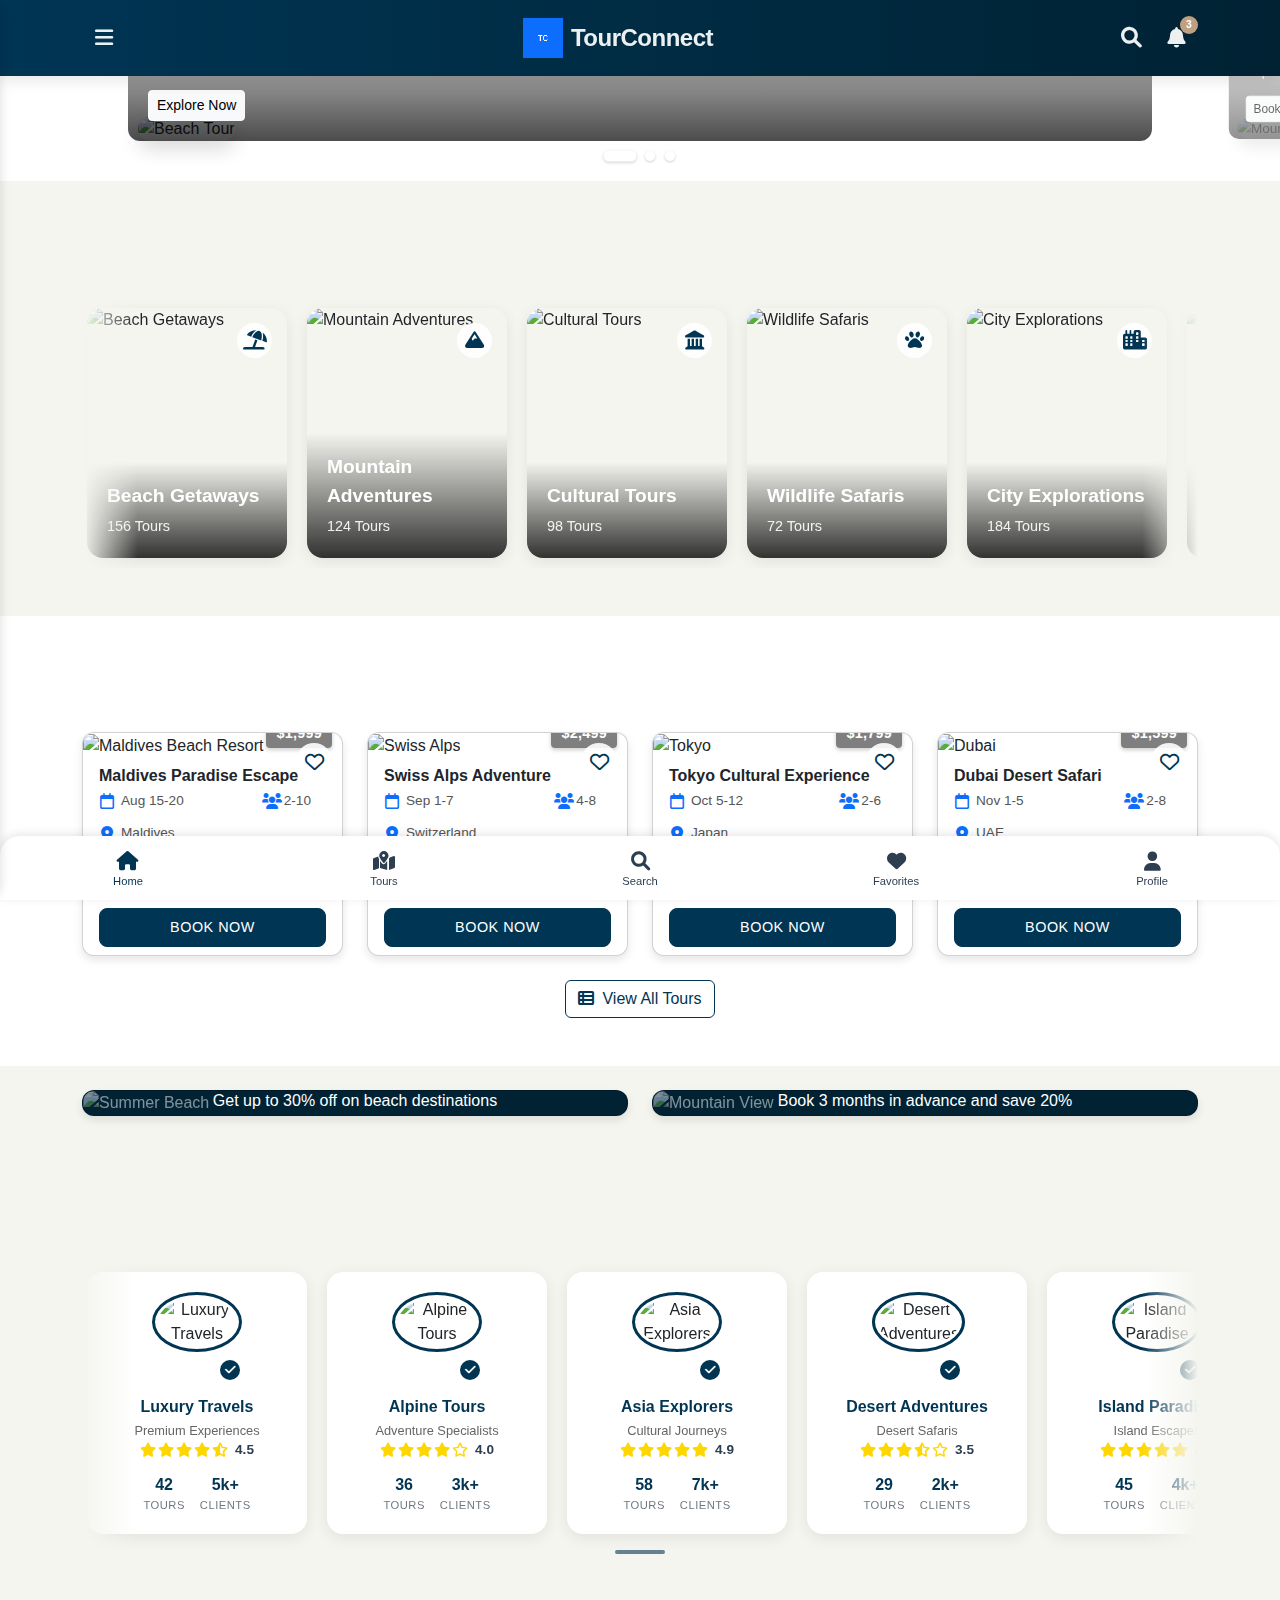
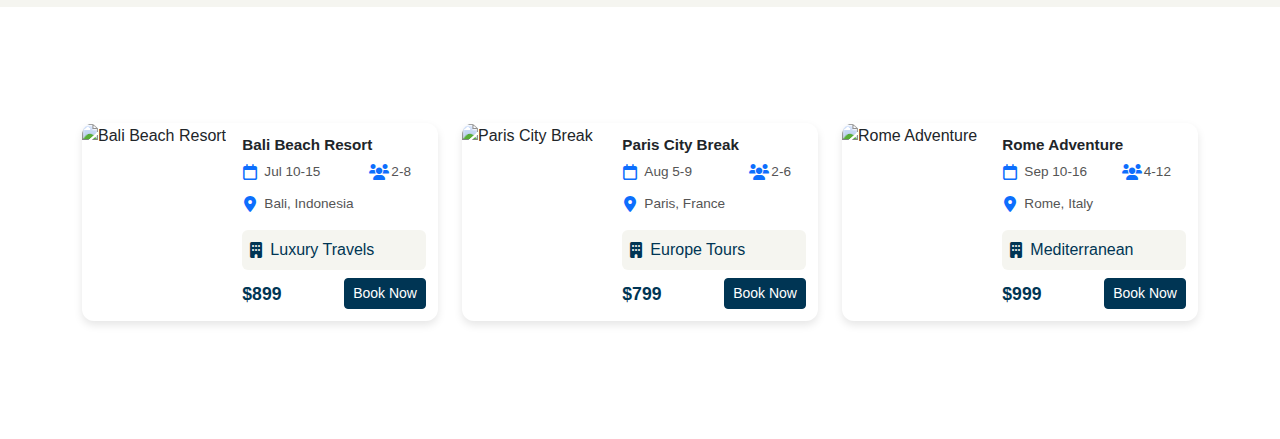
==== commit 9b389ad6: "today" ====
--- a/index.html
+++ b/index.html
@@ -40,11 +40,206 @@
     </script>
     <!-- Bootstrap JavaScript -->
     <script src="https://cdn.jsdelivr.net/npm/bootstrap@5.3.0/dist/js/bootstrap.bundle.min.js"></script>
+    <script>
+        function toggleDrawer() {
+            const drawer = document.getElementById('drawerMenu');
+            const overlay = document.getElementById('drawerOverlay');
+            
+            if (drawer.classList.contains('active')) {
+                // Close drawer
+                overlay.classList.remove('active');
+                drawer.classList.remove('active');
+                document.body.style.overflow = 'auto';
+            } else {
+                // Open drawer
+                drawer.classList.add('active');
+                overlay.classList.add('active');
+                document.body.style.overflow = 'hidden';
+                
+                // Add subtle entrance animation to drawer items
+                const drawerItems = document.querySelectorAll('.drawer-item');
+                drawerItems.forEach((item, index) => {
+                    item.style.opacity = '0';
+                    item.style.transform = 'translateX(-10px)';
+                    setTimeout(() => {
+                        item.style.transition = 'all 0.3s ease';
+                        item.style.opacity = '1';
+                        item.style.transform = 'translateX(0)';
+                    }, 50 + (index * 30)); // Faster animation for mobile
+                });
+            }
+        }
+    </script>
     <style>
         body {
             padding-bottom: 70px; /* Space for bottom navigation */
             touch-action: manipulation;
             -webkit-tap-highlight-color: transparent;
+            overflow-x: hidden;
+        }
+        
+        /* Drawer Menu Styles */
+        .drawer-menu {
+            position: fixed;
+            top: 0;
+            left: -280px;
+            width: 280px;
+            height: 100vh;
+            background: white;
+            z-index: 1100;
+            transition: transform 0.3s ease-out;
+            box-shadow: 2px 0 8px rgba(0,0,0,0.1);
+            overflow-y: auto;
+            border-top-right-radius: 16px;
+            border-bottom-right-radius: 16px;
+        }
+
+        .drawer-menu.active {
+            transform: translateX(280px);
+        }
+        
+        .drawer-close {
+            position: absolute;
+            top: 15px;
+            right: 15px;
+            width: 36px;
+            height: 36px;
+            background-color: rgba(255, 255, 255, 0.2);
+            border-radius: 50%;
+            display: flex;
+            align-items: center;
+            justify-content: center;
+            color: white;
+            border: none;
+            font-size: 1.2rem;
+            z-index: 10;
+            transition: all 0.2s ease;
+            cursor: pointer;
+        }
+        
+        .drawer-close:active {
+            transform: scale(0.9);
+            background-color: rgba(255, 255, 255, 0.3);
+        }
+
+        .drawer-overlay {
+            position: fixed;
+            top: 0;
+            left: 0;
+            width: 100%;
+            height: 100%;
+            background: rgba(0,0,0,0.5);
+            z-index: 1050;
+            display: none;
+        }
+
+        .drawer-overlay.active {
+            display: block;
+        }
+
+        .drawer-header {
+            background: linear-gradient(135deg, var(--primary), var(--primary-dark));
+            color: white;
+            padding: 25px 0 20px;
+            position: relative;
+            overflow: hidden;
+        }
+        
+        .drawer-header::after {
+            content: '';
+            position: absolute;
+            bottom: -10px;
+            left: 0;
+            right: 0;
+            height: 20px;
+            background: white;
+            border-radius: 50% 50% 0 0;
+        }
+
+        .drawer-avatar {
+            width: 60px;
+            height: 60px;
+            border-radius: 50%;
+            border: 3px solid white;
+            box-shadow: 0 4px 10px rgba(0,0,0,0.2);
+            transition: transform 0.3s ease;
+        }
+        
+        .drawer-avatar:hover {
+            transform: scale(1.05);
+        }
+
+        .drawer-name {
+            color: white;
+            font-size: 1.2rem;
+            margin: 10px 0 5px;
+            font-weight: 600;
+            text-shadow: 0 1px 2px rgba(0,0,0,0.2);
+        }
+
+        .drawer-email {
+            color: rgba(255,255,255,0.9);
+            font-size: 0.9rem;
+            background: rgba(255,255,255,0.15);
+            border-radius: 20px;
+            padding: 6px 15px;
+            display: inline-block;
+            margin-top: 5px;
+            transition: all 0.3s ease;
+        }
+        
+        .drawer-email:hover {
+            background: rgba(255,255,255,0.25);
+            transform: translateY(-2px);
+        }
+
+        .drawer-item {
+            display: flex;
+            align-items: center;
+            padding: 14px 20px;
+            color: var(--text-dark);
+            text-decoration: none;
+            transition: all 0.3s ease;
+            border-left: 0px solid var(--primary);
+            margin: 4px 0;
+            border-radius: 0 50px 50px 0;
+        }
+
+        .drawer-item:active,
+        .drawer-item.active {
+            background-color: rgba(0,53,84,0.1);
+            color: var(--primary);
+            border-left: 4px solid var(--primary);
+            padding-left: 16px;
+        }
+        
+        .drawer-item:hover {
+            background-color: rgba(0,53,84,0.05);
+            transform: translateX(5px);
+        }
+
+        .drawer-item i {
+            width: 24px;
+            margin-right: 15px;
+            font-size: 1.1rem;
+            transition: transform 0.3s ease;
+        }
+        
+        .drawer-item:hover i {
+            transform: scale(1.2);
+        }
+
+        .drawer-divider {
+            height: 1px;
+            background: #f0f0f0;
+            margin: 10px 0;
+        }
+
+        .drawer-section-title {
+            padding: 10px 20px;
+            font-size: 0.9rem;
+            color: var(--text-muted);
+            font-weight: 600;
         }
         
         /* Add to favorites button */
@@ -307,6 +502,31 @@
                 font-size: 0.7rem;
             }
         }
+        
+        /* Pulse animation for sign-up button */
+        .pulse-btn {
+            animation: pulse 1.5s infinite;
+            box-shadow: 0 0 0 rgba(255, 193, 7, 0.4);
+        }
+        
+        @keyframes pulse {
+            0% {
+                box-shadow: 0 0 0 0 rgba(255, 193, 7, 0.4);
+            }
+            70% {
+                box-shadow: 0 0 0 10px rgba(255, 193, 7, 0);
+            }
+            100% {
+                box-shadow: 0 0 0 0 rgba(255, 193, 7, 0);
+            }
+        }
+        
+        /* Improved drawer overlay with blur effect */
+        .drawer-overlay.active {
+            display: block;
+            backdrop-filter: blur(2px);
+            -webkit-backdrop-filter: blur(2px);
+        }
     </style>
 </head>
 <body>
@@ -315,7 +535,7 @@
         <div class="container">
             <div class="d-flex justify-content-between align-items-center">
                 <!-- Menu Button -->
-                <button class="header-icon-btn" type="button" data-bs-toggle="offcanvas" data-bs-target="#sideDrawer" aria-controls="sideDrawer">
+                <button class="header-icon-btn" type="button" onclick="toggleDrawer()">
                     <i class="fas fa-bars"></i>
                 </button>
                 
@@ -434,76 +654,58 @@
     </div>
 
     <!-- Side Drawer Navigation (Mobile App Style) -->
-    <div class="offcanvas offcanvas-start" tabindex="-1" id="sideDrawer" aria-labelledby="sideDrawerLabel" style="width: 80%; max-width: 350px;">
-        <div class="offcanvas-header bg-primary text-white">
-            <div class="d-flex align-items-center">
-                <img src="images/icons/icon-72x72.png" alt="App Icon" width="40" height="40" class="rounded me-2">
-                <h5 class="offcanvas-title mb-0" id="sideDrawerLabel">TourConnect</h5>
-            </div>
-            <button type="button" class="btn-close btn-close-white" data-bs-dismiss="offcanvas" aria-label="Close"></button>
-        </div>
-        <div class="offcanvas-body p-0">
-            <div class="p-3 bg-light">
-                <div class="d-flex align-items-center mb-3">
-                    <div class="bg-primary text-white rounded-circle p-2 me-3">
-                        <i class="fas fa-user"></i>
-                    </div>
-                    <div>
-                        <a href="login.html" class="text-decoration-none text-primary">Sign in</a>
-                        <p class="text-muted mb-0 small">for personalized experience</p>
-                    </div>
-                </div>
-            </div>
-            <ul class="nav flex-column py-2">
-                <li class="nav-item">
-                    <a class="nav-link active px-3 py-3" href="index.html">
-                        <i class="fas fa-home me-3 text-primary"></i>Home
-                    </a>
-                </li>
-                <li class="nav-item">
-                    <a class="nav-link px-3 py-3" href="packages.html">
-                        <i class="fas fa-suitcase me-3 text-primary"></i>Tour Packages
-                    </a>
-                </li>
-                <li class="nav-item">
-                    <a class="nav-link px-3 py-3" href="#">
-                        <i class="fas fa-heart me-3 text-primary"></i>Favorites
-                    </a>
-                </li>
-                <li class="nav-item">
-                    <a class="nav-link px-3 py-3" href="notifications.html">
-                        <i class="fas fa-bell me-3 text-primary"></i>Notifications
-                    </a>
-                </li>
-                <li class="nav-item">
-                    <a class="nav-link px-3 py-3" href="#">
-                        <i class="fas fa-info-circle me-3 text-primary"></i>About
-                    </a>
-                </li>
-                <li class="nav-item">
-                    <a class="nav-link px-3 py-3" href="#">
-                        <i class="fas fa-envelope me-3 text-primary"></i>Contact
-                    </a>
-                </li>
-            </ul>
-            <hr class="my-2">
-            <div class="px-3 py-2">
-                <h6 class="text-uppercase text-muted small fw-bold mb-2">Legal</h6>
-                <ul class="nav flex-column">
-                    <li class="nav-item">
-                        <a class="nav-link px-3 py-2 small" href="#">
-                            <i class="fas fa-file-alt me-2 text-primary"></i>Terms & Conditions
-                        </a>
-                    </li>
-                    <li class="nav-item">
-                        <a class="nav-link px-3 py-2 small" href="#">
-                            <i class="fas fa-shield-alt me-2 text-primary"></i>Privacy Policy
-                        </a>
-                    </li>
-                </ul>
+    <div id="drawerMenu" class="drawer-menu">
+        <button class="drawer-close" onclick="toggleDrawer()">
+            <i class="fas fa-times"></i>
+        </button>
+        <div class="drawer-header text-center">
+            <div class="container">
+                <img src="images/icons/icon-72x72.png" alt="TourConnect Logo" class="drawer-avatar">
+                <h5 class="drawer-name">TourConnect</h5>
+                <div class="d-flex justify-content-center gap-2 mt-3">
+                    <a href="login.html" class="btn btn-sm btn-light px-3"><i class="fas fa-sign-in-alt me-1"></i> Login</a>
+                    <a href="register.html" class="btn btn-sm btn-warning px-3 pulse-btn"><i class="fas fa-user-plus me-1"></i> Sign Up</a>
+                </div>
+                <p class="small text-white-50 mt-2">Join for personalized experiences!</p>
             </div>
         </div>
+        <div class="drawer-divider"></div>
+        <a href="index.html" class="drawer-item active">
+            <i class="fas fa-home"></i>
+            <span>Home</span>
+        </a>
+        <a href="tour-package-list.html" class="drawer-item">
+            <i class="fas fa-suitcase"></i>
+            <span>Tour Packages</span>
+        </a>
+        <a href="#" class="drawer-item">
+            <i class="fas fa-heart"></i>
+            <span>Favorites</span>
+        </a>
+        <a href="notifications.html" class="drawer-item">
+            <i class="fas fa-bell"></i>
+            <span>Notifications</span>
+        </a>
+        <a href="#" class="drawer-item">
+            <i class="fas fa-info-circle"></i>
+            <span>About</span>
+        </a>
+        <a href="#" class="drawer-item">
+            <i class="fas fa-envelope"></i>
+            <span>Contact</span>
+        </a>
+        <div class="drawer-divider"></div>
+        <div class="drawer-section-title">Legal</div>
+        <a href="#" class="drawer-item">
+            <i class="fas fa-file-alt"></i>
+            <span>Terms & Conditions</span>
+        </a>
+        <a href="#" class="drawer-item">
+            <i class="fas fa-shield-alt"></i>
+            <span>Privacy Policy</span>
+        </a>
     </div>
+    <div id="drawerOverlay" class="drawer-overlay" onclick="toggleDrawer()"></div>
 
     <!-- Categories Section (App-like Design) -->
     <!-- <section class="py-4 bg-light">
@@ -643,7 +845,7 @@
                             </button>
                         </div>
                         <div class="card-body d-flex flex-column py-2">
-                            <h5 class="card-title mb-1"><a href="packages.html">Maldives Paradise Escape</a></h5>
+                            <h5 class="card-title mb-1"><a href="tour-package-list.html">Maldives Paradise Escape</a></h5>
                             <!-- Date and Users in one row with justify-content-between -->
                             <div class="d-flex flex-wrap mb-1 justify-content-between">
                                 <span class="card-info-icon"><i class="far fa-calendar"></i>Aug 15-20</span>
@@ -658,10 +860,10 @@
                             <div class="card-organizer bg-light p-2 rounded mb-2 mt-1">
                                 <div class="d-flex align-items-center">
                                     <i class="fas fa-building me-2 text-primary"></i>
-                                    <span><a href="organizer-profile.html?name=Luxury Travels">Luxury</a></span>
+                                    <span><a href="organizer-profile.html">Luxury</a></span>
                                 </div>
                             </div>
-                            <a href="packages.html" class="btn btn-primary card-btn-full mt-auto text-center">Book Now</a>
+                            <a href="tour-package-list.html" class="btn btn-primary card-btn-full mt-auto text-center">Book Now</a>
                         </div>
                     </div>
                 </div>
@@ -676,7 +878,7 @@
                             </button>
                         </div>
                         <div class="card-body d-flex flex-column py-2">
-                            <h5 class="card-title mb-1"><a href="packages.html">Swiss Alps Adventure</a></h5>
+                            <h5 class="card-title mb-1"><a href="tour-package-list.html">Swiss Alps Adventure</a></h5>
                             <!-- Date and Users in one row with justify-content-between -->
                             <div class="d-flex flex-wrap mb-1 justify-content-between">
                                 <span class="card-info-icon"><i class="far fa-calendar"></i>Sep 1-7</span>
@@ -691,10 +893,10 @@
                             <div class="card-organizer bg-light p-2 rounded mb-2 mt-1">
                                 <div class="d-flex align-items-center">
                                     <i class="fas fa-building me-2 text-primary"></i>
-                                    <span><a href="organizer-profile.html?name=Alpine Tours">Alpine</a></span>
+                                    <span><a href="organizer-profile.html">Alpine</a></span>
                                 </div>
                             </div>
-                            <a href="packages.html" class="btn btn-primary card-btn-full mt-auto text-center">Book Now</a>
+                            <a href="tour-package-list.html" class="btn btn-primary card-btn-full mt-auto text-center">Book Now</a>
                         </div>
                     </div>
                 </div>
@@ -709,7 +911,7 @@
                             </button>
                         </div>
                         <div class="card-body d-flex flex-column py-2">
-                            <h5 class="card-title mb-1"><a href="packages.html">Tokyo Cultural Experience</a></h5>
+                            <h5 class="card-title mb-1"><a href="tour-package-list.html">Tokyo Cultural Experience</a></h5>
                             <!-- Date and Users in one row with justify-content-between -->
                             <div class="d-flex flex-wrap mb-1 justify-content-between">
                                 <span class="card-info-icon"><i class="far fa-calendar"></i>Oct 5-12</span>
@@ -724,10 +926,10 @@
                             <div class="card-organizer bg-light p-2 rounded mb-2 mt-1">
                                 <div class="d-flex align-items-center">
                                     <i class="fas fa-building me-2 text-primary"></i>
-                                    <span><a href="organizer-profile.html?name=Asia Explorers">Asia</a></span>
+                                    <span><a href="organizer-profile.html">Asia</a></span>
                                 </div>
                             </div>
-                            <a href="packages.html" class="btn btn-primary card-btn-full mt-auto text-center">Book Now</a>
+                            <a href="tour-package-list.html" class="btn btn-primary card-btn-full mt-auto text-center">Book Now</a>
                         </div>
                     </div>
                 </div>
@@ -742,7 +944,7 @@
                             </button>
                         </div>
                         <div class="card-body d-flex flex-column py-2">
-                            <h5 class="card-title mb-1"><a href="packages.html">Dubai Desert Safari</a></h5>
+                            <h5 class="card-title mb-1"><a href="tour-package-list.html">Dubai Desert Safari</a></h5>
                             <!-- Date and Users in one row with justify-content-between -->
                             <div class="d-flex flex-wrap mb-1 justify-content-between">
                                 <span class="card-info-icon"><i class="far fa-calendar"></i>Nov 1-5</span>
@@ -760,7 +962,7 @@
                                     <span><a href="organizer-profile.html">Desert</a></span>
                                 </div>
                             </div>
-                            <a href="packages.html" class="btn btn-primary card-btn-full mt-auto text-center">Book Now</a>
+                            <a href="tour-package-list.html" class="btn btn-primary card-btn-full mt-auto text-center">Book Now</a>
                         </div>
                     </div>
                 </div>
@@ -815,7 +1017,7 @@
                             <i class="fas fa-check"></i>
                         </div>
                     </div>
-                    <h5 class="organizer-name"><a href="organizer-profile.html?name=Luxury Travels">Luxury Travels</a></h5>
+                    <h5 class="organizer-name"><a href="organizer-profile.html?name=Luxury%20Travels">Luxury Travels</a></h5>
                     <p class="organizer-specialty">Premium Experiences</p>
                     <div class="organizer-rating">
                         <i class="fas fa-star"></i>
@@ -845,7 +1047,7 @@
                             <i class="fas fa-check"></i>
                         </div>
                     </div>
-                    <h5 class="organizer-name"><a href="organizer-profile.html?name=Alpine Tours">Alpine Tours</a></h5>
+                    <h5 class="organizer-name"><a href="organizer-profile.html?name=Alpine%20Tours">Alpine Tours</a></h5>
                     <p class="organizer-specialty">Adventure Specialists</p>
                     <div class="organizer-rating">
                         <i class="fas fa-star"></i>
@@ -875,7 +1077,7 @@
                             <i class="fas fa-check"></i>
                         </div>
                     </div>
-                    <h5 class="organizer-name"><a href="organizer-profile.html?name=Asia Explorers">Asia Explorers</a></h5>
+                    <h5 class="organizer-name"><a href="organizer-profile.html?name=Asia%20Explorers">Asia Explorers</a></h5>
                     <p class="organizer-specialty">Cultural Journeys</p>
                     <div class="organizer-rating">
                         <i class="fas fa-star"></i>
@@ -905,7 +1107,7 @@
                             <i class="fas fa-check"></i>
                         </div>
                     </div>
-                    <h5 class="organizer-name"><a href="organizer-profile.html?name=Desert Adventures">Desert Adventures</a></h5>
+                    <h5 class="organizer-name"><a href="organizer-profile.html?name=Desert%20Adventures">Desert Adventures</a></h5>
                     <p class="organizer-specialty">Desert Safaris</p>
                     <div class="organizer-rating">
                         <i class="fas fa-star"></i>
@@ -935,7 +1137,7 @@
                             <i class="fas fa-check"></i>
                         </div>
                     </div>
-                    <h5 class="organizer-name"><a href="organizer-profile.html?name=Island Paradise">Island Paradise</a></h5>
+                    <h5 class="organizer-name"><a href="organizer-profile.html?name=Island%20Paradise">Island Paradise</a></h5>
                     <p class="organizer-specialty">Island Escapes</p>
                     <div class="organizer-rating">
                         <i class="fas fa-star"></i>
@@ -965,7 +1167,7 @@
                             <i class="fas fa-check"></i>
                         </div>
                     </div>
-                    <h5 class="organizer-name"><a href="organizer-profile.html?name=Peak Expeditions">Peak Expeditions</a></h5>
+                    <h5 class="organizer-name"><a href="organizer-profile.html?name=Peak%20Expeditions">Peak Expeditions</a></h5>
                     <p class="organizer-specialty">Mountain Expeditions</p>
                     <div class="organizer-rating">
                         <i class="fas fa-star"></i>
@@ -1022,7 +1224,7 @@
                                     </div>
                                     <div class="mt-auto d-flex justify-content-between align-items-center">
                                         <span class="popular-package-price">$899</span>
-                                        <a href="packages.html" class="btn btn-primary btn-sm">Book Now</a>
+                                        <a href="tour-package-list.html" class="btn btn-primary btn-sm">Book Now</a>
                                     </div>
                                 </div>
                             </div>
@@ -1056,7 +1258,7 @@
                                     </div>
                                     <div class="mt-auto d-flex justify-content-between align-items-center">
                                         <span class="popular-package-price">$799</span>
-                                        <a href="packages.html" class="btn btn-primary btn-sm">Book Now</a>
+                                        <a href="tour-package-list.html" class="btn btn-primary btn-sm">Book Now</a>
                                     </div>
                                 </div>
                             </div>
@@ -1090,7 +1292,7 @@
                                     </div>
                                     <div class="mt-auto d-flex justify-content-between align-items-center">
                                         <span class="popular-package-price">$999</span>
-                                        <a href="packages.html" class="btn btn-primary btn-sm">Book Now</a>
+                                        <a href="tour-package-list.html" class="btn btn-primary btn-sm">Book Now</a>
                                     </div>
                                 </div>
                             </div>
